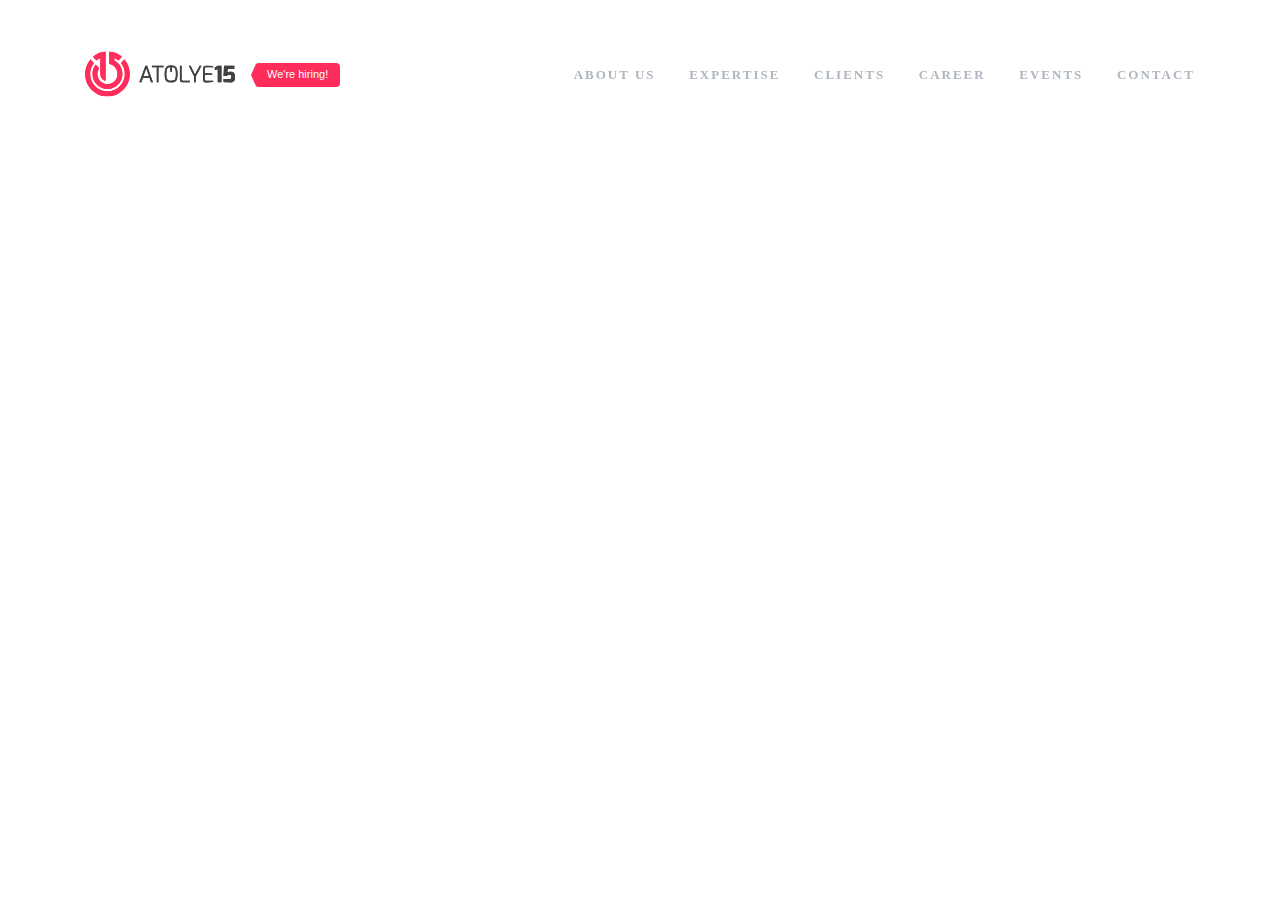
==== 3-Atolye15-WebDesign/index.html @ 7879e80b "navbar oluşturuldu" ====
<!DOCTYPE html>
<html lang="en">
<head>
    <meta charset="UTF-8">
    <meta name="viewport" content="width=device-width, initial-scale=1.0">
    <title>Document</title>
    <link rel="stylesheet" href="style.css">

</head>
<body>
    <header id="header" class="l-header">
        <div class="container">
            <div class="l-header_content">
                <a href="#" class="l-header-link" title="Atölye15">
                    <svg class="l-header__logo" width="150" height="45" viewBox="0 0 110 33" xmlns="http://www.w3.org/2000/svg"><path fill="#fe2d5b" d="M8.245 6.332c.062.063.144.095.227.095.069 0 .139-.022.198-.068.791-.619 1.652-1.142 2.566-1.558v11.738l.01.085c.036 2.164 1.405 4.107 3.43 4.854l.111.019c.064 0 .129-.019.183-.058.086-.06.138-.159.138-.264v-4.346l-.005-.054-.016-.123.021-.115v-16.126c0-.091-.039-.178-.106-.24-.059-.053-.136-.082-.215-.082l-.034.002c-3.167.334-6.148 1.584-8.622 3.615-.07.057-.112.142-.117.233-.005.091.029.179.094.243l2.137 2.148zm20.912-.282c-.057-.071-.142-.113-.232-.118h-.016c-.085 0-.166.034-.227.094l-2.138 2.15c-.115.114-.125.297-.026.424 1.755 2.265 2.683 4.978 2.683 7.85 0 7.05-5.706 12.787-12.72 12.787s-12.72-5.736-12.72-12.787c0-2.871.928-5.586 2.683-7.85.1-.128.088-.31-.026-.425l-2.138-2.15c-.06-.061-.142-.094-.227-.094h-.016c-.091.005-.175.047-.232.118-2.378 2.925-3.687 6.618-3.687 10.4 0 9.07 7.342 16.449 16.365 16.449s16.365-7.379 16.365-16.449c0-3.782-1.309-7.475-3.688-10.4zm-12.677 17.816c-4.068 0-7.378-3.327-7.378-7.416 0-1.434.409-2.826 1.184-4.026.082-.127.064-.294-.043-.401l-2.116-2.127c-.061-.061-.142-.095-.227-.095l-.024.001c-.093.007-.179.054-.235.13-1.391 1.901-2.125 4.155-2.125 6.518 0 6.077 4.918 11.019 10.964 11.019 6.045 0 10.963-4.943 10.963-11.019 0-4.126-2.245-7.847-5.874-9.759v-1.959c.971.427 1.885.973 2.72 1.627.059.046.129.069.198.069.082 0 .164-.032.227-.095l2.137-2.148c.064-.064.098-.152.093-.243-.004-.091-.047-.176-.117-.233-2.516-2.066-5.553-3.323-8.78-3.631l-.03-.002c-.08 0-.156.029-.216.083-.067.061-.105.147-.105.238v8.468c0 .153.107.285.257.315 3.42.697 5.903 3.754 5.903 7.268 0 4.089-3.309 7.416-7.377 7.416z"></path><path fill="#424242" d="M44.316 10.382l-4.481 12.227h1.517l1.099-3.407h4.864l1.049 3.407h1.467l-4.283-12.227h-1.232zm-1.416 7.584l2.018-5.699 1.963 5.699h-3.981zm6.187-6.348h3.566v10.991h1.233v-10.991h3.665v-1.236h-8.464v1.236zm17.151-.653c-.589-.444-1.611-.669-3.066-.669-1.01 0-1.831.118-2.466.352-.389.144-.707.358-.957.643-.251.283-.478.654-.691 1.111-.211.457-.367 1.034-.467 1.727-.101.698-.152 1.509-.152 2.434 0 .922.044 1.722.134 2.397.09.672.233 1.231.433 1.677.199.446.422.804.667 1.077.243.273.56.48.949.62.391.137.773.23 1.15.273.377.045.869.068 1.476.068.604 0 1.127-.039 1.572-.115.447-.081.876-.239 1.292-.478.416-.239.743-.583.984-1.028.237-.444.427-1.04.566-1.78.139-.741.206-1.756.206-3.047 0-1.292-.137-2.43-.414-3.408-.243-.801-.65-1.42-1.216-1.856zm-.066 9.124c-.156.365-.379.648-.667.842-.29.195-.613.327-.965.4-.355.075-.85.109-1.483.109-.634 0-1.15-.05-1.55-.149-.4-.102-.752-.323-1.06-.668-.303-.346-.509-.835-.615-1.47-.103-.634-.158-1.36-.158-2.171 0-.814.015-1.442.049-1.888.034-.445.076-.839.124-1.17.052-.334.13-.626.242-.879.113-.249.216-.459.308-.624.096-.17.23-.312.411-.43.176-.113.332-.204.466-.265.134-.059.325-.107.574-.134.251-.029.455-.045.617-.05l.073-.002v3.365h1.233v-3.367l.118.003c.169.005.376.021.624.05.252.027.44.075.566.134.129.061.28.152.461.265.177.118.309.26.397.43.089.165.189.376.302.631.266.604.398 1.777.398 3.527 0 1.604-.154 2.774-.464 3.51zm5.021 1.184c-.233-.088-.352-.346-.352-.769v-10.122h-1.233v10.122c0 .903.244 1.493.736 1.772.389.223.898.333 1.532.333h5.097v-1.236h-5.097c-.278 0-.505-.031-.682-.1zm9.427-4.476l-3.148-6.415h-1.35l3.883 7.883v4.344h1.233v-4.344l4.215-7.883h-1.35l-3.483 6.415zm7.979-6.415c-.567 0-1.041.168-1.422.507-.384.341-.576.893-.576 1.664v8.001c0 1.405.673 2.105 2.018 2.105h.249l5.097-.283v-.953h-5.097c-.221 0-.389-.008-.499-.024-.113-.017-.226-.093-.35-.227-.122-.131-.185-.336-.185-.617v-3.343l5.467-.163v-.99l-5.467-.166v-3.339c0-.202.01-.352.025-.459.018-.105.096-.211.233-.319.14-.105.342-.157.61-.157h5.263v-.969l-5.263-.267h-.102zm6.567 1.37v1.77l2.184-.485v9.571h2.732v-12.227h-2.716l-2.2 1.37zm14.116 3.966c-.46-.562-1.159-.873-2.089-.927-.367-.023-.685-.032-.951-.032-.789 0-1.374.134-1.749.402l.099-2.289h4.897v-2.489h-7.546l-.367 7.651h2.602c0-.591.299-.885.898-.885h1.2c.378 0 .633.095.765.284.135.189.201.444.201.768v.853c0 .267-.048.493-.149.685-.132.244-.457.368-.969.368h-4.563v2.171c1.043.178 1.884.289 2.524.333.638.045 1.53.068 2.674.068.809 0 1.525-.23 2.147-.687.324-.221.581-.543.776-.958.195-.419.29-.9.29-1.444v-1.656c0-.913-.23-1.651-.69-2.215z"></path>
                    <path fill="#fe2d5b" d="M8.245 6.332c.062.063.144.095.227.095.069 0 .139-.022.198-.068.791-.619 1.652-1.142 2.566-1.558v11.738l.01.085c.036 2.164 1.405 4.107 3.43 4.854l.111.019c.064 0 .129-.019.183-.058.086-.06.138-.159.138-.264v-4.346l-.005-.054-.016-.123.021-.115v-16.126c0-.091-.039-.178-.106-.24-.059-.053-.136-.082-.215-.082l-.034.002c-3.167.334-6.148 1.584-8.622 3.615-.07.057-.112.142-.117.233-.005.091.029.179.094.243l2.137 2.148zm20.912-.282c-.057-.071-.142-.113-.232-.118h-.016c-.085 0-.166.034-.227.094l-2.138 2.15c-.115.114-.125.297-.026.424 1.755 2.265 2.683 4.978 2.683 7.85 0 7.05-5.706 12.787-12.72 12.787s-12.72-5.736-12.72-12.787c0-2.871.928-5.586 2.683-7.85.1-.128.088-.31-.026-.425l-2.138-2.15c-.06-.061-.142-.094-.227-.094h-.016c-.091.005-.175.047-.232.118-2.378 2.925-3.687 6.618-3.687 10.4 0 9.07 7.342 16.449 16.365 16.449s16.365-7.379 16.365-16.449c0-3.782-1.309-7.475-3.688-10.4zm-12.677 17.816c-4.068 0-7.378-3.327-7.378-7.416 0-1.434.409-2.826 1.184-4.026.082-.127.064-.294-.043-.401l-2.116-2.127c-.061-.061-.142-.095-.227-.095l-.024.001c-.093.007-.179.054-.235.13-1.391 1.901-2.125 4.155-2.125 6.518 0 6.077 4.918 11.019 10.964 11.019 6.045 0 10.963-4.943 10.963-11.019 0-4.126-2.245-7.847-5.874-9.759v-1.959c.971.427 1.885.973 2.72 1.627.059.046.129.069.198.069.082 0 .164-.032.227-.095l2.137-2.148c.064-.064.098-.152.093-.243-.004-.091-.047-.176-.117-.233-2.516-2.066-5.553-3.323-8.78-3.631l-.03-.002c-.08 0-.156.029-.216.083-.067.061-.105.147-.105.238v8.468c0 .153.107.285.257.315 3.42.697 5.903 3.754 5.903 7.268 0 4.089-3.309 7.416-7.377 7.416z"></path>
                    <path fill="#424242" d="M44.316 10.382l-4.481 12.227h1.517l1.099-3.407h4.864l1.049 3.407h1.467l-4.283-12.227h-1.232zm-1.416 7.584l2.018-5.699 1.963 5.699h-3.981zm6.187-6.348h3.566v10.991h1.233v-10.991h3.665v-1.236h-8.464v1.236zm17.151-.653c-.589-.444-1.611-.669-3.066-.669-1.01 0-1.831.118-2.466.352-.389.144-.707.358-.957.643-.251.283-.478.654-.691 1.111-.211.457-.367 1.034-.467 1.727-.101.698-.152 1.509-.152 2.434 0 .922.044 1.722.134 2.397.09.672.233 1.231.433 1.677.199.446.422.804.667 1.077.243.273.56.48.949.62.391.137.773.23 1.15.273.377.045.869.068 1.476.068.604 0 1.127-.039 1.572-.115.447-.081.876-.239 1.292-.478.416-.239.743-.583.984-1.028.237-.444.427-1.04.566-1.78.139-.741.206-1.756.206-3.047 0-1.292-.137-2.43-.414-3.408-.243-.801-.65-1.42-1.216-1.856zm-.066 9.124c-.156.365-.379.648-.667.842-.29.195-.613.327-.965.4-.355.075-.85.109-1.483.109-.634 0-1.15-.05-1.55-.149-.4-.102-.752-.323-1.06-.668-.303-.346-.509-.835-.615-1.47-.103-.634-.158-1.36-.158-2.171 0-.814.015-1.442.049-1.888.034-.445.076-.839.124-1.17.052-.334.13-.626.242-.879.113-.249.216-.459.308-.624.096-.17.23-.312.411-.43.176-.113.332-.204.466-.265.134-.059.325-.107.574-.134.251-.029.455-.045.617-.05l.073-.002v3.365h1.233v-3.367l.118.003c.169.005.376.021.624.05.252.027.44.075.566.134.129.061.28.152.461.265.177.118.309.26.397.43.089.165.189.376.302.631.266.604.398 1.777.398 3.527 0 1.604-.154 2.774-.464 3.51zm5.021 1.184c-.233-.088-.352-.346-.352-.769v-10.122h-1.233v10.122c0 .903.244 1.493.736 1.772.389.223.898.333 1.532.333h5.097v-1.236h-5.097c-.278 0-.505-.031-.682-.1zm9.427-4.476l-3.148-6.415h-1.35l3.883 7.883v4.344h1.233v-4.344l4.215-7.883h-1.35l-3.483 6.415zm7.979-6.415c-.567 0-1.041.168-1.422.507-.384.341-.576.893-.576 1.664v8.001c0 1.405.673 2.105 2.018 2.105h.249l5.097-.283v-.953h-5.097c-.221 0-.389-.008-.499-.024-.113-.017-.226-.093-.35-.227-.122-.131-.185-.336-.185-.617v-3.343l5.467-.163v-.99l-5.467-.166v-3.339c0-.202.01-.352.025-.459.018-.105.096-.211.233-.319.14-.105.342-.157.61-.157h5.263v-.969l-5.263-.267h-.102zm6.567 1.37v1.77l2.184-.485v9.571h2.732v-12.227h-2.716l-2.2 1.37zm14.116 3.966c-.46-.562-1.159-.873-2.089-.927-.367-.023-.685-.032-.951-.032-.789 0-1.374.134-1.749.402l.099-2.289h4.897v-2.489h-7.546l-.367 7.651h2.602c0-.591.299-.885.898-.885h1.2c.378 0 .633.095.765.284.135.189.201.444.201.768v.853c0 .267-.048.493-.149.685-.132.244-.457.368-.969.368h-4.563v2.171c1.043.178 1.884.289 2.524.333.638.045 1.53.068 2.674.068.809 0 1.525-.23 2.147-.687.324-.221.581-.543.776-.958.195-.419.29-.9.29-1.444v-1.656c0-.913-.23-1.651-.69-2.215z"></path>
                </svg>
                </a>
                <a href="#" class="hiring-label">We're hiring!</a>
                <div class="navigation-container">
                    <nav class="c-nav">
                        <a href="#" class="nav-link">ABOUT US</a>
                        <a href="#" class="nav-link">EXPERTISE</a>
                        <a href="#" class="nav-link">CLIENTS</a>
                        <a href="#" class="nav-link">CAREER</a>
                        <a href="#" class="nav-link">EVENTS</a>
                        <a href="#" class="nav-link">CONTACT</a>
                    </nav>
                </div>
                <button class="navigation" style="display:none"></button>
            </div>
            
        </div>


    </header>
    <!--
    <div class="c-jumbotron">
        <div class="container c-jumbotron__container c-jumbotron__container--bg1">
            <div class="row">
                <div class="jumbotron-title">
                    <h1></h1>
                    <p></p>
                    <div class="buttons">
                        <button class="about">ABOUT US</button>
                        <button class="get-in-touch">GET IN TOUCH</button>
                    </div>
                </div>
            </div>
        </div>
    </div>
    <hr class="hr-line">
    <section class="container"></section>
    <h2 class="secondary-title">SERVICES</h2>
-->
</body>
</html>
---- 3-Atolye15-WebDesign/style.css ----
@import url('http://fonts.cdnfonts.com/css/circular-std-book');

* {
    margin:0;
    padding:0;
    box-sizing: border-box;
    font-size: 16px;
    --webkit-tap-highlight-color:transparent;
}

body{
    background-color:#fff;
    color:#717a85;
    font-family: sans-serif;
    font-size: 1.125rem;
    line-height:1.5556;
}



@media only screen and (min-width:62rem){
    .l-header {
    position:fixed;
    transform:translate3d(0,2.1875rem,0);
    transition:transform .1s,-webkit-transform .1s;
    }
}

.l-header{
z-index: 3;
top: 0;
left: 0;
width:100%;
}

.l-header::before{
    position: absolute;
    z-index: -1;
    width: 100%;
    height: 100%;
    background-color: hsla(0,0%,100%,.95);
    border-radius: 5px;
    box-shadow: 0 5px 10px rgba(0,0,0,.1);
    content: "";
    opacity: 0;
    transition: opacity .2s;
    will-change: opacity;
}

.l-header_content {
    display: flex;
    align-items: center;
}
.l-header-link {
    transform: translateY(2.5px);
}
.l-header__logo {
position:relative;
z-index:3;
}

.hiring-label {
    margin-left: 1.25rem;
    position: relative;
    z-index: 0;
    display:flex;
    height:1.5rem;
    align-items: center;
    padding:.25rem .75rem;
    background-color:#fe2d5b;
    border-radius:.25rem;
    color:#fff;
    font-family:sans-serif;
    font-size: .6875rem;
    font-weight: 500;
    letter-spacing: 0;
    text-decoration: none;
    transition: color .1s;
}
.hiring-label::before{
    position: absolute;
    top: .1875rem;
    left: 0;
    width: 0;
    height: 0;
    border-color: transparent #fe2d5b transparent transparent;
    border-style: solid;
    border-width: .5625rem .25rem .5625rem 0;
    content: "";
    -webkit-transform: translateX(-100%);
    transform: translateX(-100%);
}
.container {
    padding-right: .9375rem;
    padding-left: .9375rem;
    margin-right: auto;
    margin-left: auto;
}
.c-nav {

position: relative;
z-index: 4;
text-align: center;
font-size: .8125rem;
font-weight: 500;
letter-spacing: 2px;
}


/*
 * Navbar component
 */
.nav-link {
    font-size: .8125rem;
    font-family:'Circular Std Book';
    letter-spacing: 2px;
    font-weight: 700;
    color:#afb6be;
    text-decoration: none;
    transition:color .5s;
}

.nav-link:hover{
    color: #fe2d5b;
}

@media(min-width:62rem) {
    .nav-link{
        display:inline-block;
    }
}

@media (min-width: 48rem) {
.l-header_content {
    height: 5rem;
}
}

@media(min-width:48rem) {
.navigation-container{
    margin-left: auto;
}
}

@media(min-width:62rem) {
    .container {
    max-width:58.75rem;    
    }
}
/*
* Birinci dısında digerlerini margin-left yap
*/
@media (min-width: 62rem){
.nav-link:not(:nth-child(1)) {  
    margin-left: 1.75rem;
}
}
@media (max-width: 61.9375rem) and (min-width: 48rem) {
.l-header {
    position: absolute;
    top: 20px;
}
}

@media (min-width: 75rem) {
.container {
    max-width: 71.25rem;
}
}
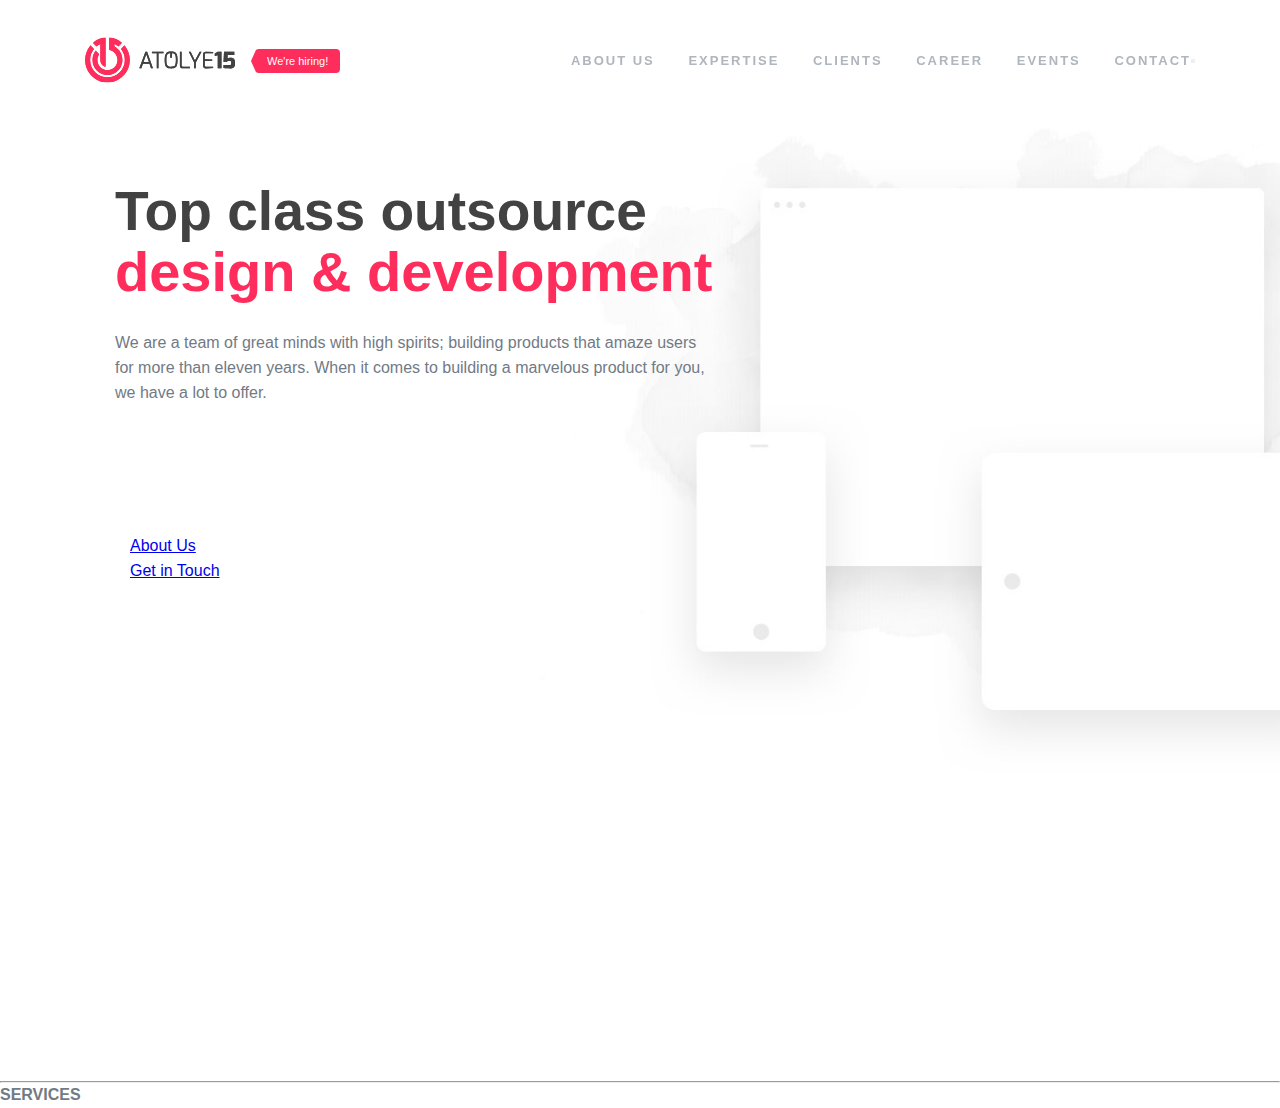
==== commit 282f120f: "Responsive tasarım yapıldı" ====
--- a/3-Atolye15-WebDesign/index.html
+++ b/3-Atolye15-WebDesign/index.html
@@ -28,31 +28,32 @@
                         <a href="#" class="nav-link">CONTACT</a>
                     </nav>
                 </div>
-                <button class="navigation" style="display:none"></button>
-            </div>
-            
+                <button class="l-header__hamburger-btn c-hamburger-button u-hidden@md-up" type="button" aria-label="Menu" aria-controls="navigation" id="hamburger-button">
+                    <div class="c-hamburger l-header__hamburger js-hamburger">
+                        <span class="c-hamburger__box"><span class="c-hamburger__inner"></span></span>
+                    </div>
+                </button>         
+               </div>   
         </div>
-
-
     </header>
-    <!--
-    <div class="c-jumbotron">
+    
+    <div class="container c-jumbotron">
         <div class="container c-jumbotron__container c-jumbotron__container--bg1">
             <div class="row">
+                <div class="col col-7 col-9">
                 <div class="jumbotron-title">
-                    <h1></h1>
-                    <p></p>
-                    <div class="buttons">
-                        <button class="about">ABOUT US</button>
-                        <button class="get-in-touch">GET IN TOUCH</button>
+                    <h1>Top class outsource <span class="u-block u-color-primary">design &amp; development</span></h1>
+                    <p class="u-gap-bottom-medium">We are a team of great minds with high spirits; building products that amaze users for more than eleven years. When it comes to building a marvelous product for you, we have a lot to offer.</p>                    <div class="buttons">
+                        <div class="row row--xsmall-gutter@xs-down u-gap-bottom"><div class="col col--xs col--md-4"><a class="c-button c-button--primary c-jumbotron__button u-full-width" href="about-us" title="About Us">About Us</a></div><div class="col col--xs col--md-4"><a class="c-button c-button--secondary c-jumbotron__button u-full-width" href="contact" title="Get in Touch">Get in Touch</a></div></div>
                     </div>
                 </div>
+            </div>
             </div>
         </div>
     </div>
     <hr class="hr-line">
     <section class="container"></section>
     <h2 class="secondary-title">SERVICES</h2>
--->
+
 </body>
 </html>--- a/3-Atolye15-WebDesign/style.css
+++ b/3-Atolye15-WebDesign/style.css
@@ -14,16 +14,6 @@
     font-family: sans-serif;
     font-size: 1.125rem;
     line-height:1.5556;
-}
-
-
-
-@media only screen and (min-width:62rem){
-    .l-header {
-    position:fixed;
-    transform:translate3d(0,2.1875rem,0);
-    transition:transform .1s,-webkit-transform .1s;
-    }
 }
 
 .l-header{
@@ -55,8 +45,8 @@
     transform: translateY(2.5px);
 }
 .l-header__logo {
-position:relative;
-z-index:3;
+    position:relative;
+    z-index:3;
 }
 
 .hiring-label {
@@ -90,6 +80,26 @@
     -webkit-transform: translateX(-100%);
     transform: translateX(-100%);
 }
+
+
+.c-jumbotron__container::before {
+    position:absolute;
+    background-image:url("images/bg1.jpg");
+    z-index: -1;
+    top: 50%;
+    left: 33.75rem;
+    display: block;
+    width: 55.375rem;
+    height: 40.375rem;
+    background-position: 50%;
+    transform: translateY(-50%);
+    background-repeat: no-repeat;
+    background-size: 100% auto;
+    content: "";
+}
+.c-jumbotron__container{
+    z-index:0;
+}
 .container {
     padding-right: .9375rem;
     padding-left: .9375rem;
@@ -97,24 +107,22 @@
     margin-left: auto;
 }
 .c-nav {
-
-position: relative;
-z-index: 4;
-text-align: center;
-font-size: .8125rem;
-font-weight: 500;
-letter-spacing: 2px;
-}
-
+    position: relative;
+    z-index: 4;
+    text-align: center;
+    font-size: .8125rem;
+    font-weight: 500;
+    letter-spacing: 2px;
+}
 
 /*
  * Navbar component
  */
 .nav-link {
     font-size: .8125rem;
-    font-family:'Circular Std Book';
+    font-family:'Circular Std Book',sans-serif;
     letter-spacing: 2px;
-    font-weight: 700;
+    font-weight: 600;
     color:#afb6be;
     text-decoration: none;
     transition:color .5s;
@@ -124,47 +132,129 @@
     color: #fe2d5b;
 }
 
+/*İçerik CSS*/
+
+.c-jumbotron{
+    overflow:hidden;
+}
+
+.row{
+    height: 100%;
+    align-items: center;
+    margin-top: 8rem;
+}
+
+.col {
+    position: relative;
+    width: 100%;
+    min-height: 1px;
+    padding-right: .9375rem;
+    padding-left: .9375rem;
+}
+h1 {
+    font-size: 3.4444444444em;
+    color:#424242;
+    line-height:1.1;
+    margin-top: 1.75rem;
+    margin-bottom: 1.75rem;
+}
+.u-color-primary {
+    color: #fe2d5b;
+    font-size: 3.5rem;
+    font-weight: 800;
+}
+
+.u-block{
+    display: block;
+}
+
+
+/*button*/
+
+
+
+/*992px*/
 @media(min-width:62rem) {
     .nav-link{
         display:inline-block;
     }
 }
 
-@media (min-width: 48rem) {
-.l-header_content {
-    height: 5rem;
-}
-}
-
+/*992px*/
+@media (min-width:62rem){
+    .l-header {
+    transform:translate3d(0,2.1875rem,0);
+    transition:transform .1s,-webkit-transform .1s;
+    }
+}
+
+
+@media (max-width:48rem) {
+    .navigation-container{
+        display: none;
+    }
+
+}
+
+/*768px*/
 @media(min-width:48rem) {
-.navigation-container{
-    margin-left: auto;
-}
-}
-
+    .container {
+        max-width:50.75rem;   
+    }
+    
+    .navigation-container{
+        margin-left: 2rem;
+    }
+    .nav-link:not(:nth-child(1)) {  
+        margin-left: 1.25rem;
+    }
+    .l-header{
+        transform: translate3d(0,2.1875rem,0);
+    }
+    .c-jumbotron__container{
+        height:100vmin;
+    }
+}
+
+
+@media (min-width:34rem) {
+      .l-header{
+        transform: translate3d(0,2.1875rem,0);
+    }
+    .navigation{
+        display:inline;
+    }
+}
+
+
+/*992px*/
 @media(min-width:62rem) {
-    .container {
-    max-width:58.75rem;    
-    }
-}
-/*
-* Birinci dısında digerlerini margin-left yap
-*/
-@media (min-width: 62rem){
-.nav-link:not(:nth-child(1)) {  
-    margin-left: 1.75rem;
-}
-}
-@media (max-width: 61.9375rem) and (min-width: 48rem) {
-.l-header {
-    position: absolute;
-    top: 20px;
-}
-}
+.container {
+    max-width:60.75rem;   
+    
+    }
+    .navigation-container{
+        margin-left: auto;
+    }
+    .nav-link:not(:nth-child(1)) {  
+        margin-left: 1.75rem;
+    }
+}
+
+@media (max-width: 61.9375rem) {
+.l-header:before, .hiring-label {
+    display: none;
+}
+}
+
 
 @media (min-width: 75rem) {
 .container {
     max-width: 71.25rem;
 }
-}
-
+.col-7 {
+    max-width: 58.3333333333%;
+    flex: 0 0 58.3333333333%;
+}
+}
+
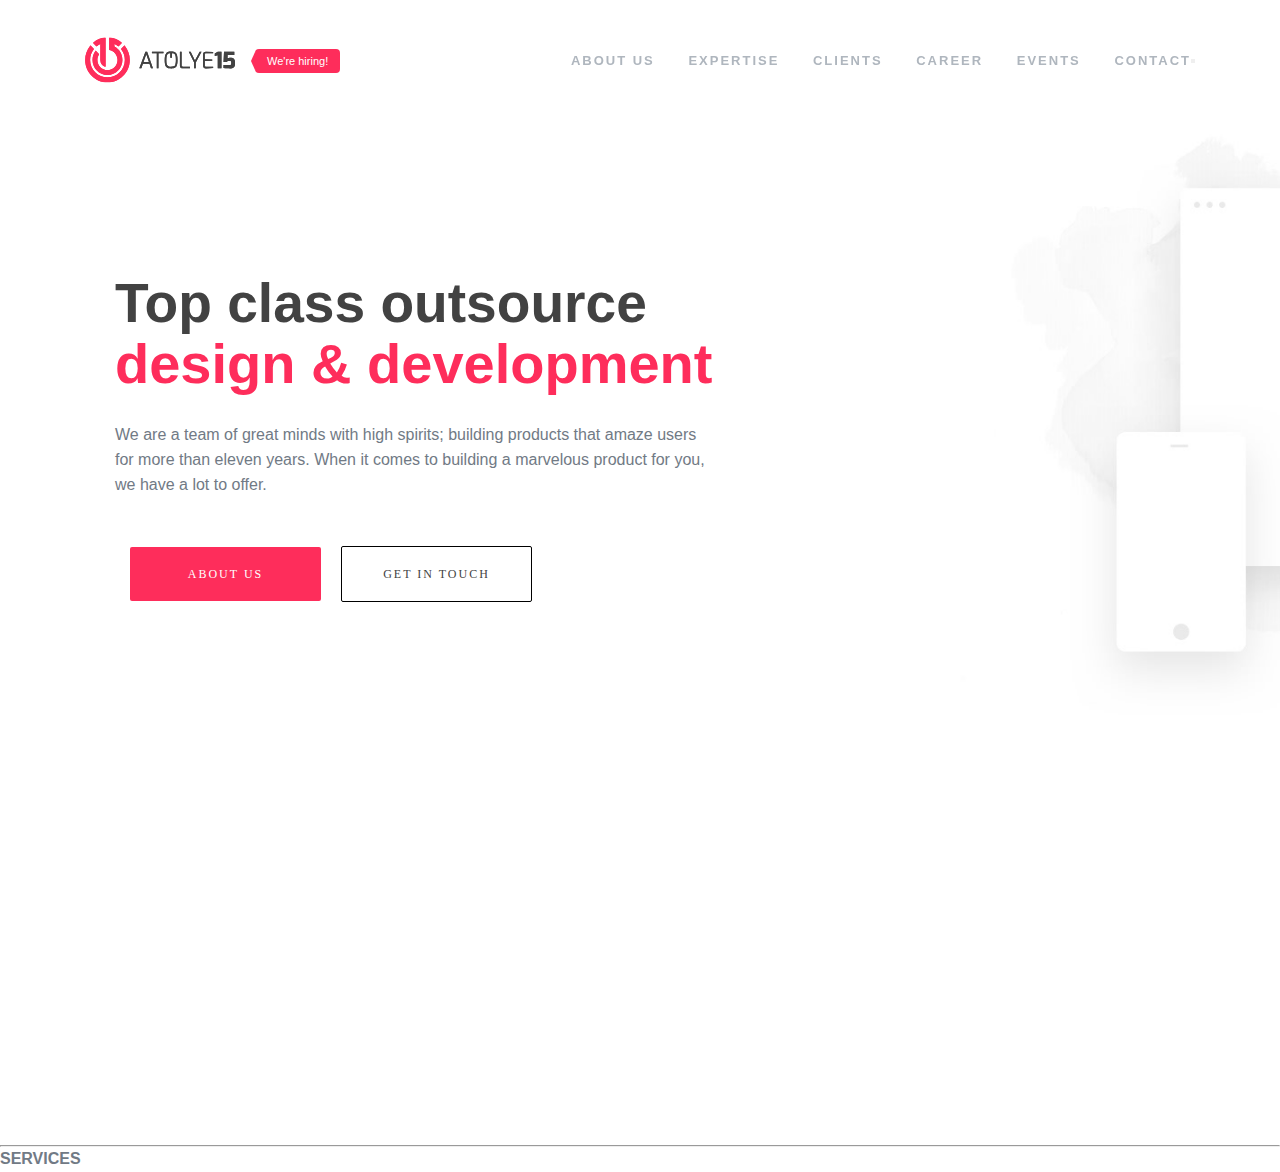
==== commit a10a1642: "jumbotron olusturuldu" ====
--- a/3-Atolye15-WebDesign/index.html
+++ b/3-Atolye15-WebDesign/index.html
@@ -44,7 +44,14 @@
                 <div class="jumbotron-title">
                     <h1>Top class outsource <span class="u-block u-color-primary">design &amp; development</span></h1>
                     <p class="u-gap-bottom-medium">We are a team of great minds with high spirits; building products that amaze users for more than eleven years. When it comes to building a marvelous product for you, we have a lot to offer.</p>                    <div class="buttons">
-                        <div class="row row--xsmall-gutter@xs-down u-gap-bottom"><div class="col col--xs col--md-4"><a class="c-button c-button--primary c-jumbotron__button u-full-width" href="about-us" title="About Us">About Us</a></div><div class="col col--xs col--md-4"><a class="c-button c-button--secondary c-jumbotron__button u-full-width" href="contact" title="Get in Touch">Get in Touch</a></div></div>
+                        <div class="row--xsmall-gutter@xs-down u-gap-bottom">
+                            <div class="col col--xs col--md-4">
+                                <a class="c-button c-button--primary c-jumbotron__button u-full-width" href="about-us" title="About Us">About Us</a>
+                                <a class="c-button c-button--secondary c-jumbotron__button u-full-width" href="contact" title="Get in Touch">Get in Touch</a>
+                            </div>
+                            <div class="col col--xs col--md-4">
+                            </div>
+                        </div>
                     </div>
                 </div>
             </div>
--- a/3-Atolye15-WebDesign/style.css
+++ b/3-Atolye15-WebDesign/style.css
@@ -87,7 +87,7 @@
     background-image:url("images/bg1.jpg");
     z-index: -1;
     top: 50%;
-    left: 33.75rem;
+    left: 60rem;
     display: block;
     width: 55.375rem;
     height: 40.375rem;
@@ -141,15 +141,18 @@
 .row{
     height: 100%;
     align-items: center;
-    margin-top: 8rem;
+    margin-top: 12rem;
 }
 
 .col {
     position: relative;
     width: 100%;
+    margin-top: 3rem;
     min-height: 1px;
     padding-right: .9375rem;
     padding-left: .9375rem;
+    display:flex;
+    align-items: center;
 }
 h1 {
     font-size: 3.4444444444em;
@@ -170,9 +173,48 @@
 
 
 /*button*/
-
-
-
+.c-button{
+transition: background-color .1s;
+position: relative;
+display: inline-block;
+padding: 1.125rem 1.875rem;
+border-width: 0;
+cursor: pointer;
+padding:18px 30px ;
+min-width: 191px;
+font-family: 'Circular Std Book';
+font-size: .75rem;
+line-height: 1.5;
+text-align: center;
+font-weight: 500;
+letter-spacing: 2px;
+text-transform: uppercase;
+text-decoration: none;
+}
+
+.c-button--primary {
+    background-color: #fe2d5b;
+    border-radius: .125rem;
+    color: #fff;
+}
+.c-button--secondary {
+    padding: 18px 30px;
+    min-height: 52px;
+    background-color: transparent;
+    border-radius: .125rem;
+    border: 1px solid #000000;
+    margin-left: 20px;
+    max-width: 191px;
+    color: #424242;
+    z-index: 0;
+    overflow: hidden;
+    transition: color .3s ease-out;
+}
+
+
+a:active, a:hover {
+    outline-width: 0;
+}
 /*992px*/
 @media(min-width:62rem) {
     .nav-link{
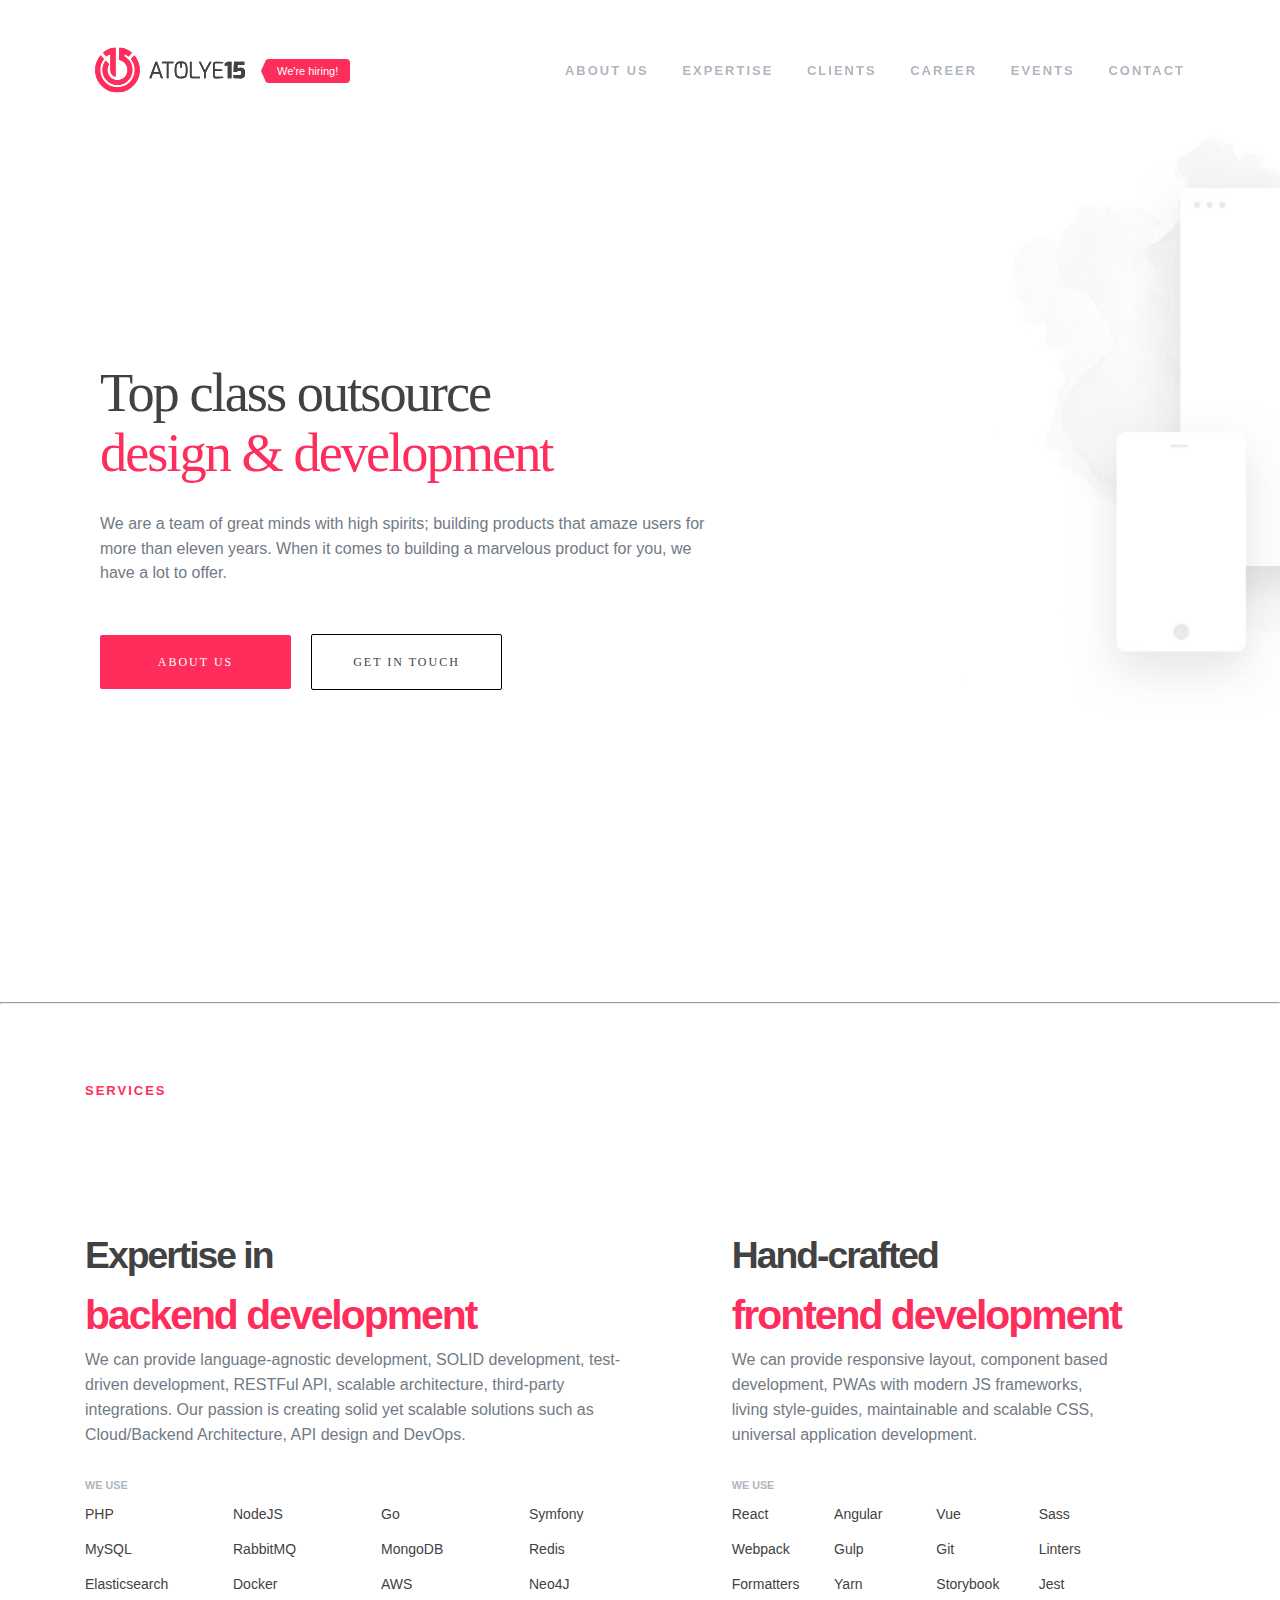
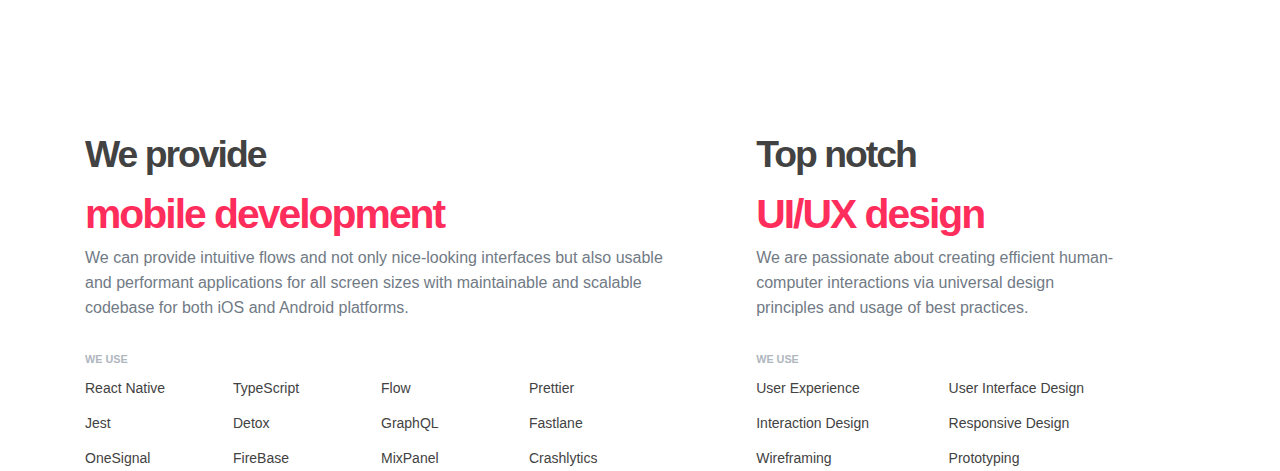
==== commit f182106e: "Content yapıldı" ====
--- a/3-Atolye15-WebDesign/index.html
+++ b/3-Atolye15-WebDesign/index.html
@@ -28,7 +28,7 @@
                         <a href="#" class="nav-link">CONTACT</a>
                     </nav>
                 </div>
-                <button class="l-header__hamburger-btn c-hamburger-button u-hidden@md-up" type="button" aria-label="Menu" aria-controls="navigation" id="hamburger-button">
+                <button class="l-header__hamburger-btn c-hamburger-button u-hidden@md-up" style="display:none;"type="button" aria-label="Menu" aria-controls="navigation" id="hamburger-button">
                     <div class="c-hamburger l-header__hamburger js-hamburger">
                         <span class="c-hamburger__box"><span class="c-hamburger__inner"></span></span>
                     </div>
@@ -38,20 +38,16 @@
     </header>
     
     <div class="container c-jumbotron">
-        <div class="container c-jumbotron__container c-jumbotron__container--bg1">
+        <div class="container c-jumbotron__container">
             <div class="row">
-                <div class="col col-7 col-9">
+                <div class="col col-7">
                 <div class="jumbotron-title">
                     <h1>Top class outsource <span class="u-block u-color-primary">design &amp; development</span></h1>
-                    <p class="u-gap-bottom-medium">We are a team of great minds with high spirits; building products that amaze users for more than eleven years. When it comes to building a marvelous product for you, we have a lot to offer.</p>                    <div class="buttons">
-                        <div class="row--xsmall-gutter@xs-down u-gap-bottom">
-                            <div class="col col--xs col--md-4">
-                                <a class="c-button c-button--primary c-jumbotron__button u-full-width" href="about-us" title="About Us">About Us</a>
-                                <a class="c-button c-button--secondary c-jumbotron__button u-full-width" href="contact" title="Get in Touch">Get in Touch</a>
+                    <p>We are a team of great minds with high spirits; building products that amaze users for more than eleven years. When it comes to building a marvelous product for you, we have a lot to offer.</p>                    <div class="buttons">
+                            <div class="col">
+                                <a class="c-button c-button--primary" href="about-us" title="About Us">About Us</a>
+                                <a class="c-button c-button--secondary" href="contact" title="Get in Touch">Get in Touch</a>
                             </div>
-                            <div class="col col--xs col--md-4">
-                            </div>
-                        </div>
                     </div>
                 </div>
             </div>
@@ -59,8 +55,109 @@
         </div>
     </div>
     <hr class="hr-line">
-    <section class="container"></section>
-    <h2 class="secondary-title">SERVICES</h2>
+    <section class="container u-pad-ends">
+        <h2 class="secondary-title">SERVICES</h2>
+        <div class="section-row">
+            <div class="section-col">
+                <h3>Expertise in<span>backend development</span></h3>
+                <div class="content">
+                <p class="section-content">We can provide language-agnostic development, SOLID development, test-driven development, RESTFul API, scalable architecture, third-party integrations. Our passion is creating solid yet scalable solutions such as Cloud/Backend Architecture, API design and DevOps.</p>
+                </div>
+                <h5>WE USE</h5>
+                <div class="section-tech">
+                    <ul class="tech-list">
+                        <li class="li-item"><span class="u-color-tundora">PHP</span></li>
+                        <li class="li-item"><span class="u-color-tundora">NodeJS</span></li>
+                        <li class="li-item"><span class="u-color-tundora">Go</span></li>
+                        <li class="li-item"><span class="u-color-tundora">Symfony</span></li>
+                        <li class="li-item"><span class="u-color-tundora">MySQL</span></li>
+                        <li class="li-item"><span class="u-color-tundora">RabbitMQ</span></li>
+                        <li class="li-item"><span class="u-color-tundora">MongoDB</span></li>
+                        <li class="li-item"><span class="u-color-tundora">Redis</span></li>
+                        <li class="li-item"><span class="u-color-tundora">Elasticsearch</span></li>
+                        <li class="li-item"><span class="u-color-tundora">Docker</span></li>
+                        <li class="li-item"><span class="u-color-tundora">AWS</span></li>
+                        <li class="li-item"><span class="u-color-tundora">Neo4J</span></li>
+                    </ul>
+                </div>
+            </div>
+            <div class="section-col">
+                <h3>Hand-crafted <span>frontend development</span></h3>
+                <div class="content">
+                <p class="section-content">We can provide responsive layout, component based development, PWAs with modern JS frameworks, living style-guides, maintainable and scalable CSS, universal application development.</p>
+                </div>
+                <h5>WE USE</h5>
+                <div class="section-tech">
+                    <ul class="tech-list">
+                        <li class="li-item"><span>React</span></li>
+                        <li class="li-item"><span>Angular</span></li>
+                        <li class="li-item"><span>Vue</span></li>
+                        <li class="li-item"><span>Sass</span></li>
+                        <li class="li-item"><span>Webpack</span></li>
+                        <li class="li-item"><span>Gulp</span></li>
+                        <li class="li-item"><span>Git</span></li>
+                        <li class="li-item"><span>Linters</span></li>
+                        <li class="li-item"><span>Formatters</span></li>
+                        <li class="li-item"><span>Yarn</span></li>
+                        <li class="li-item"><span>Storybook</span></li>
+                        <li class="li-item"><span>Jest</span></li>
+                    </ul>
+                </div>
+            </div>
+         
+        </div>
+<div class="section-row">
+    <div class="section-col">
+        <h3>We provide<span>mobile development</span></h3>
+        <div class="content">
+        <p class="section-content">We can provide intuitive flows and not only nice-looking interfaces but also usable and performant applications for all screen sizes with maintainable and scalable codebase for both iOS and Android platforms.</p>
+        </div>
+        <h5>WE USE</h5>
+        <div class="section-tech">
+            <ul class="tech-list">
+                <li class="li-item"><span>React Native</span></li>
+                <li class="li-item"><span>TypeScript</span></li>
+                <li class="li-item"><span>Flow</span></li>
+                <li class="li-item"><span>Prettier</span></li>
+                <li class="li-item"><span>Jest</span></li>
+                <li class="li-item"><span>Detox</span></li>
+                <li class="li-item"><span>GraphQL</span></li>
+                <li class="li-item"><span>Fastlane</span></li>
+                <li class="li-item"><span>OneSignal</span></li>
+                <li class="li-item"><span>FireBase</span></li>
+                <li class="li-item"><span>MixPanel</span></li>
+                <li class="li-item"><span>Crashlytics</span></li>
+            </ul>
+        </div>
+  
+    </div>  
+    <div class="section-col">
+        <h3>Top notch <span>UI/UX design</span></h3>
+        <div class="content">
+        <p class="section-content">We are passionate about creating efficient human-computer interactions via universal design principles and usage of best practices.</p>
+        </div>
+        <h5>WE USE</h5>
+        <div class="section-tech">
+            <ul class="tech-list list-last">
+                <li class="li-item"><span>User Experience</span></li>
+                <li class="li-item"><span>User Interface Design</span></li>
+                <li class="li-item"><span>Interaction Design</span></li>
+                <li class="li-item"><span>Responsive Design</span></li>
+                <li class="li-item"><span>Wireframing</span></li>
+                <li class="li-item"><span>Prototyping</span></li>
+            </ul>
+        </div>
 
+  
+  
+  
+    </div>
+
+
+</div>
+
+
+    </section>
+<script src="/script.js"></script>
 </body>
 </html>--- a/3-Atolye15-WebDesign/style.css
+++ b/3-Atolye15-WebDesign/style.css
@@ -6,6 +6,8 @@
     box-sizing: border-box;
     font-size: 16px;
     --webkit-tap-highlight-color:transparent;
+    -ms-text-size-adjust:100%;
+    -webkit-text-size-adjust:100%
 }
 
 body{
@@ -40,6 +42,7 @@
 .l-header_content {
     display: flex;
     align-items: center;
+    padding:10px;
 }
 .l-header-link {
     transform: translateY(2.5px);
@@ -48,7 +51,13 @@
     position:relative;
     z-index:3;
 }
-
+.l-header.is-sticky:before {
+    opacity: 1;
+}
+.l-header.is-sticky {
+    -webkit-transform: translateZ(0);
+    transform: translateZ(0);
+}
 .hiring-label {
     margin-left: 1.25rem;
     position: relative;
@@ -82,14 +91,14 @@
 }
 
 
-.c-jumbotron__container::before {
+.c-jumbotron::before {
     position:absolute;
     background-image:url("images/bg1.jpg");
     z-index: -1;
     top: 50%;
     left: 60rem;
     display: block;
-    width: 55.375rem;
+    width: 55.375rem; 
     height: 40.375rem;
     background-position: 50%;
     transform: translateY(-50%);
@@ -99,6 +108,7 @@
 }
 .c-jumbotron__container{
     z-index:0;
+    position: relative;
 }
 .container {
     padding-right: .9375rem;
@@ -143,14 +153,14 @@
     align-items: center;
     margin-top: 12rem;
 }
-
+.jumbotron-title{
+    margin-top:9rem;
+}
 .col {
+    width:100%;
     position: relative;
-    width: 100%;
     margin-top: 3rem;
     min-height: 1px;
-    padding-right: .9375rem;
-    padding-left: .9375rem;
     display:flex;
     align-items: center;
 }
@@ -170,7 +180,6 @@
 .u-block{
     display: block;
 }
-
 
 /*button*/
 .c-button{
@@ -180,8 +189,6 @@
 padding: 1.125rem 1.875rem;
 border-width: 0;
 cursor: pointer;
-padding:18px 30px ;
-min-width: 191px;
 font-family: 'Circular Std Book';
 font-size: .75rem;
 line-height: 1.5;
@@ -193,11 +200,14 @@
 }
 
 .c-button--primary {
+    width:50%;
+    max-width: 191px;
     background-color: #fe2d5b;
     border-radius: .125rem;
     color: #fff;
 }
 .c-button--secondary {
+    width:50%;
     padding: 18px 30px;
     min-height: 52px;
     background-color: transparent;
@@ -215,88 +225,192 @@
 a:active, a:hover {
     outline-width: 0;
 }
+
+/*First section*/
+
+.u-pad-ends{
+ padding-top: 5rem;
+}
+
+.u-pad-ends h2{
+    color: #fe2d5b;
+    font-size: 13px;
+    line-height: 1.1;
+    letter-spacing: 2px;
+}
+   
+
+.section-row{
+    display: flex;
+    padding-top: 8rem;
+}
+.section-row h3 {
+    font-size:2.333rem;
+    letter-spacing: -2px;
+    color: #424242;
+}
+
+.section-row h3 span {
+    display: block;
+    color: #fe2d5b;
+    font-size:2.555rem;
+}
+.section-content {
+    padding-right: 5rem;
+}
+
+
+.tech-list{
+    max-width: 646px;
+    display: grid;
+    grid-template-columns: 1fr 1fr 1fr 1fr;
+    grid-gap: 10px;
+    padding-right: 4rem;
+}
+.li-item{
+    color:#424242;
+    margin-right:8px;
+    list-style: none;
+}
+.list-last{
+    display: grid;
+    grid-template-columns: 1fr 1fr !important;
+    grid-gap: 10px;
+
+}
+.section-col h5 {
+    margin-top: 30px;
+    margin-bottom:8px;
+    font-size: .675rem;
+    color:#afb6be;  
+}
+
+.tech-list span {
+    font-size:.875rem;
+}
+
+
+@media (max-width: 61.9375rem)
+{.l-header:before, .hiring-label {
+    display: none;
+}
+}
+
+
+@media (max-width: 61.9375rem) and (min-width: 48rem)
+{.l-header {
+    position: absolute;
+    top: 20px;
+}
+}
+
+
+@media (min-width: 48rem)
+{
+    .container {
+        max-width: 45rem;
+    }
+    .c-jumbotron__container {
+        height: 90vh;
+    }
+    .navigation-container{
+        margin-left: auto;
+    } 
+    .l-header__content{
+        padding-top: 1.5625rem;
+        padding-bottom: 1.5625rem;
+        height:5rem;
+    }
+}
+
+
+
+@media(max-width:48rem) {
+    .section-row{
+        display: block;
+    }
+    .row {
+        margin-top: 2rem;
+    }
+    .container{
+        margin-top: 2rem;
+        margin-bottom: 2rem;
+    }
+
+    .section-row {
+        padding-top: 2rem;
+    }
+    .section-row h3 {
+        font-size: 1.3rem;
+    }
+    .section-row h3 span {
+        font-size: 1.3rem;
+    }
+    .jumbotron-title h1 {
+        display: block;
+        font-size: 2rem;
+    }
+    .jumbotron-title{
+        margin-top: 0rem;
+    }
+    .jumbotron-title span {
+        font-size: 2rem;
+    }
+    .c-jumbotron::before {
+        display: none;
+    }
+    .tech-list{
+        max-width: 646px;
+        display: grid;
+        grid-template-columns: 1fr 1fr;
+        grid-gap: 10px;
+        padding-right: 4rem;
+        margin-bottom: 3rem;
+    }
+
+}
+
 /*992px*/
 @media(min-width:62rem) {
-    .nav-link{
-        display:inline-block;
-    }
-}
-
-/*992px*/
-@media (min-width:62rem){
-    .l-header {
-    transform:translate3d(0,2.1875rem,0);
-    transition:transform .1s,-webkit-transform .1s;
-    }
-}
-
-
-@media (max-width:48rem) {
-    .navigation-container{
-        display: none;
-    }
-
-}
-
-/*768px*/
-@media(min-width:48rem) {
     .container {
-        max-width:50.75rem;   
-    }
-    
-    .navigation-container{
-        margin-left: 2rem;
-    }
-    .nav-link:not(:nth-child(1)) {  
-        margin-left: 1.25rem;
-    }
-    .l-header{
-        transform: translate3d(0,2.1875rem,0);
-    }
-    .c-jumbotron__container{
-        height:100vmin;
-    }
-}
-
-
-@media (min-width:34rem) {
-      .l-header{
-        transform: translate3d(0,2.1875rem,0);
-    }
-    .navigation{
-        display:inline;
-    }
-}
-
-
-/*992px*/
-@media(min-width:62rem) {
-.container {
-    max-width:60.75rem;   
-    
-    }
-    .navigation-container{
-        margin-left: auto;
-    }
-    .nav-link:not(:nth-child(1)) {  
-        margin-left: 1.75rem;
-    }
-}
-
-@media (max-width: 61.9375rem) {
-.l-header:before, .hiring-label {
-    display: none;
-}
-}
-
-
-@media (min-width: 75rem) {
-.container {
-    max-width: 71.25rem;
-}
-.col-7 {
-    max-width: 58.3333333333%;
-    flex: 0 0 58.3333333333%;
-}
-}
-
+        max-width:60.75rem;   
+        
+        }
+        .navigation-container{
+            margin-left: auto;
+        }
+        .nav-link:not(:nth-child(1)) {  
+            margin-left: 1.75rem;
+        }
+        .jumbotron-title h1{
+            font-size:3.4rem;
+            letter-spacing: -2px;
+            font-weight:500;
+            font-family: "Circular Std Medium";
+        }
+        .jumbotron-title h1 span{
+            font-family: "Circular Std Medium";
+            font-size: 3.4rem;
+            letter-spacing: -2px;
+            font-weight:500;
+        }
+        .jumbotron-title{
+            width:80%;
+            min-width: 625px;
+        }
+        .l-header {
+            position:fixed;
+            transform:translate3d(0,2.1875rem,0);
+            transition:transform .1s,-webkit-transform .1s;
+            }
+    }
+
+    @media (min-width: 75rem) {
+        .container {
+            max-width: 71.25rem;
+        }
+        .col-7 {
+            max-width: 58%;
+            flex: 0 0 58.3333333333%;
+        }
+}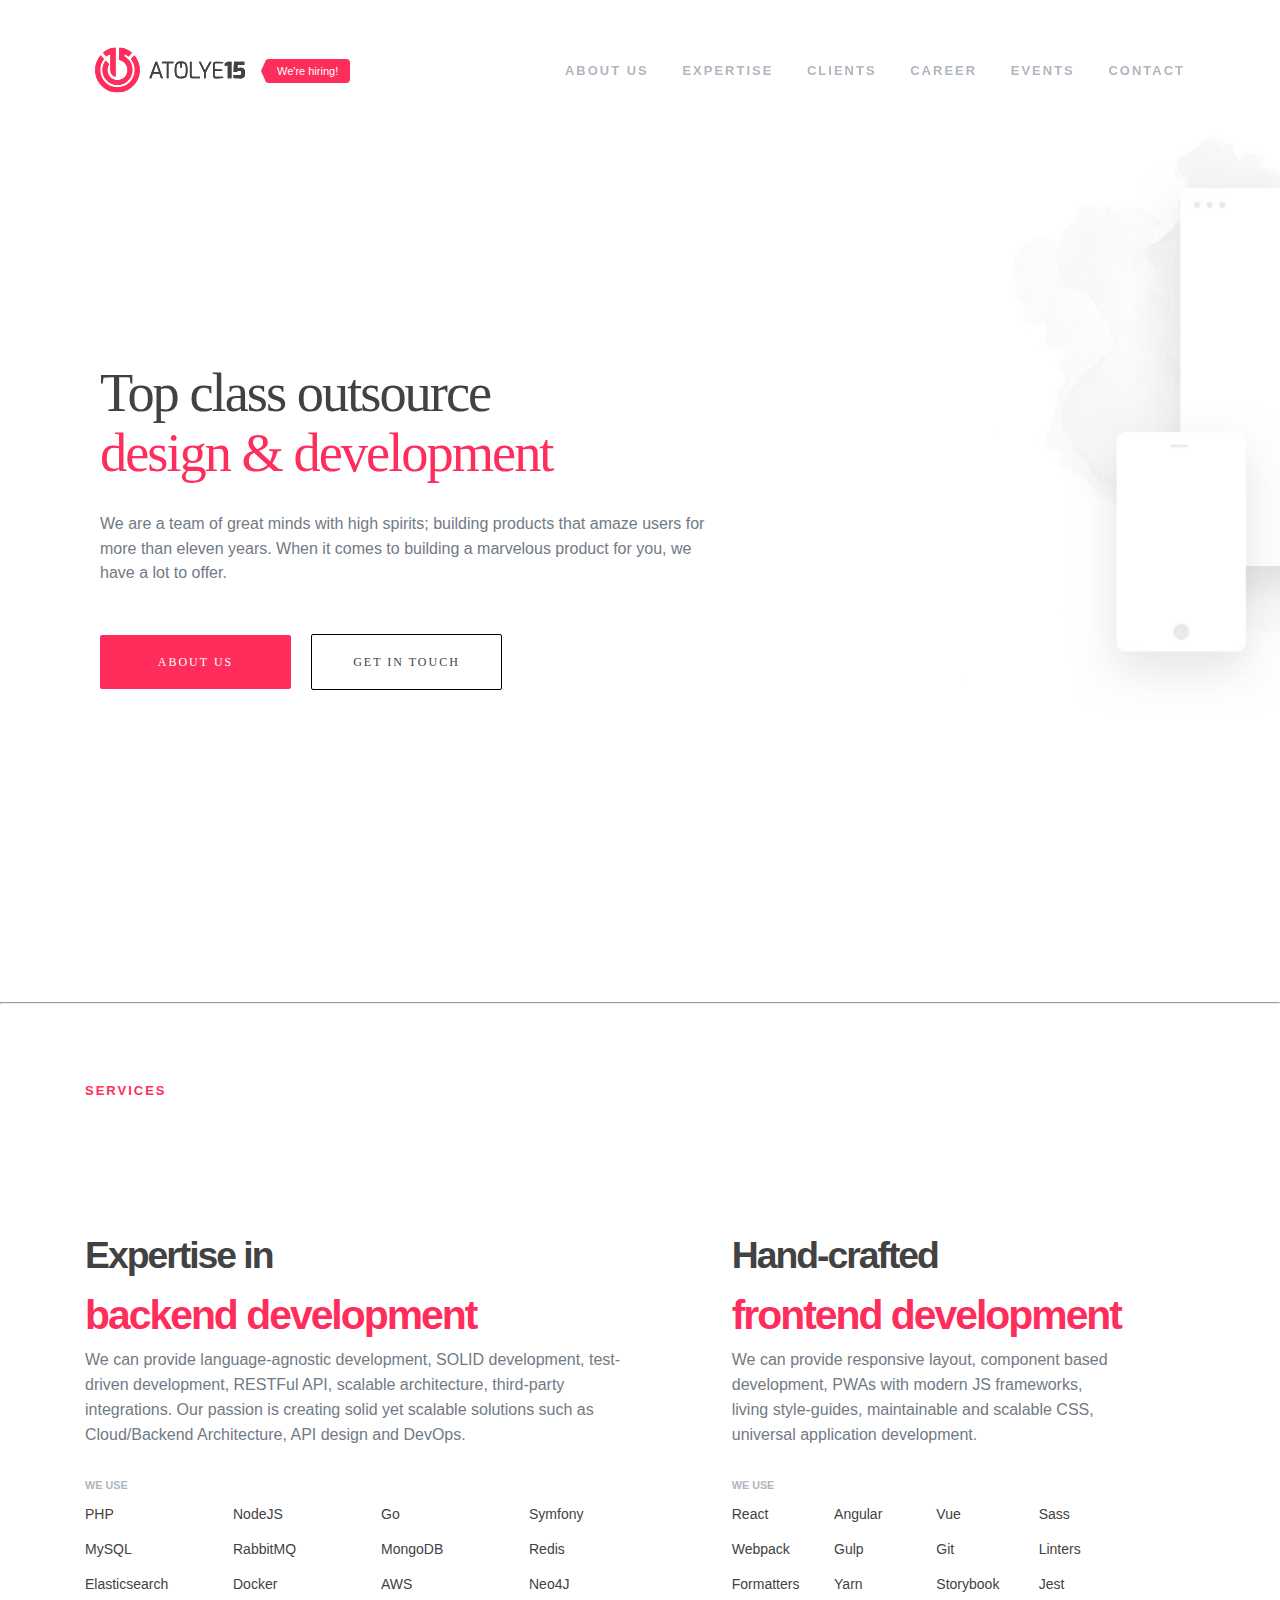
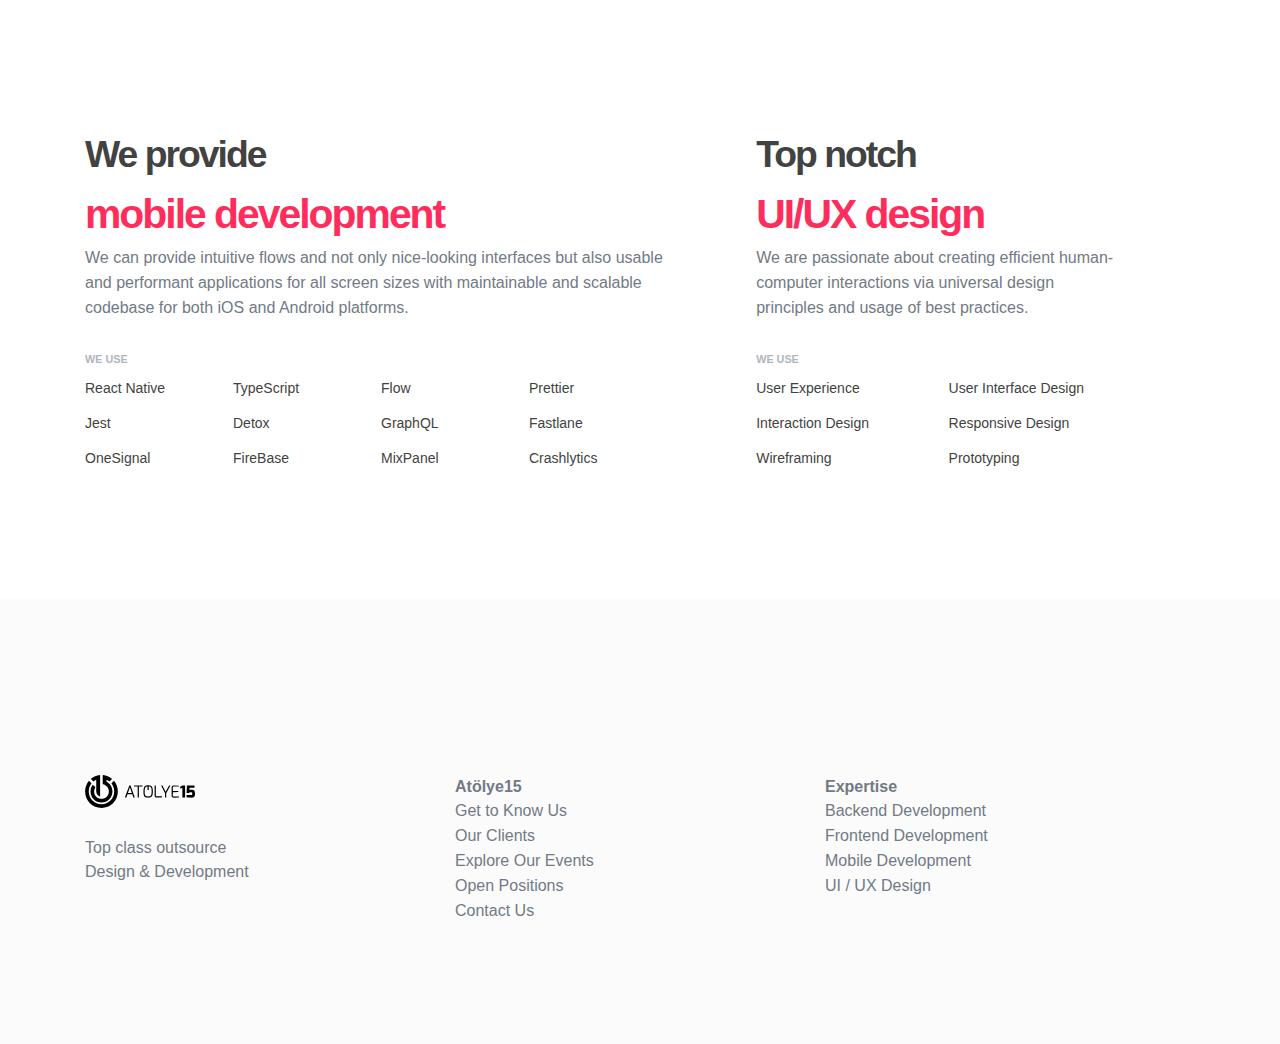
==== commit 4d4cc611: "footer gelistirildi" ====
--- a/3-Atolye15-WebDesign/index.html
+++ b/3-Atolye15-WebDesign/index.html
@@ -1,21 +1,32 @@
 <!DOCTYPE html>
 <html lang="en">
+
 <head>
     <meta charset="UTF-8">
     <meta name="viewport" content="width=device-width, initial-scale=1.0">
     <title>Document</title>
     <link rel="stylesheet" href="style.css">
-
 </head>
+
 <body>
     <header id="header" class="l-header">
         <div class="container">
             <div class="l-header_content">
                 <a href="#" class="l-header-link" title="Atölye15">
-                    <svg class="l-header__logo" width="150" height="45" viewBox="0 0 110 33" xmlns="http://www.w3.org/2000/svg"><path fill="#fe2d5b" d="M8.245 6.332c.062.063.144.095.227.095.069 0 .139-.022.198-.068.791-.619 1.652-1.142 2.566-1.558v11.738l.01.085c.036 2.164 1.405 4.107 3.43 4.854l.111.019c.064 0 .129-.019.183-.058.086-.06.138-.159.138-.264v-4.346l-.005-.054-.016-.123.021-.115v-16.126c0-.091-.039-.178-.106-.24-.059-.053-.136-.082-.215-.082l-.034.002c-3.167.334-6.148 1.584-8.622 3.615-.07.057-.112.142-.117.233-.005.091.029.179.094.243l2.137 2.148zm20.912-.282c-.057-.071-.142-.113-.232-.118h-.016c-.085 0-.166.034-.227.094l-2.138 2.15c-.115.114-.125.297-.026.424 1.755 2.265 2.683 4.978 2.683 7.85 0 7.05-5.706 12.787-12.72 12.787s-12.72-5.736-12.72-12.787c0-2.871.928-5.586 2.683-7.85.1-.128.088-.31-.026-.425l-2.138-2.15c-.06-.061-.142-.094-.227-.094h-.016c-.091.005-.175.047-.232.118-2.378 2.925-3.687 6.618-3.687 10.4 0 9.07 7.342 16.449 16.365 16.449s16.365-7.379 16.365-16.449c0-3.782-1.309-7.475-3.688-10.4zm-12.677 17.816c-4.068 0-7.378-3.327-7.378-7.416 0-1.434.409-2.826 1.184-4.026.082-.127.064-.294-.043-.401l-2.116-2.127c-.061-.061-.142-.095-.227-.095l-.024.001c-.093.007-.179.054-.235.13-1.391 1.901-2.125 4.155-2.125 6.518 0 6.077 4.918 11.019 10.964 11.019 6.045 0 10.963-4.943 10.963-11.019 0-4.126-2.245-7.847-5.874-9.759v-1.959c.971.427 1.885.973 2.72 1.627.059.046.129.069.198.069.082 0 .164-.032.227-.095l2.137-2.148c.064-.064.098-.152.093-.243-.004-.091-.047-.176-.117-.233-2.516-2.066-5.553-3.323-8.78-3.631l-.03-.002c-.08 0-.156.029-.216.083-.067.061-.105.147-.105.238v8.468c0 .153.107.285.257.315 3.42.697 5.903 3.754 5.903 7.268 0 4.089-3.309 7.416-7.377 7.416z"></path><path fill="#424242" d="M44.316 10.382l-4.481 12.227h1.517l1.099-3.407h4.864l1.049 3.407h1.467l-4.283-12.227h-1.232zm-1.416 7.584l2.018-5.699 1.963 5.699h-3.981zm6.187-6.348h3.566v10.991h1.233v-10.991h3.665v-1.236h-8.464v1.236zm17.151-.653c-.589-.444-1.611-.669-3.066-.669-1.01 0-1.831.118-2.466.352-.389.144-.707.358-.957.643-.251.283-.478.654-.691 1.111-.211.457-.367 1.034-.467 1.727-.101.698-.152 1.509-.152 2.434 0 .922.044 1.722.134 2.397.09.672.233 1.231.433 1.677.199.446.422.804.667 1.077.243.273.56.48.949.62.391.137.773.23 1.15.273.377.045.869.068 1.476.068.604 0 1.127-.039 1.572-.115.447-.081.876-.239 1.292-.478.416-.239.743-.583.984-1.028.237-.444.427-1.04.566-1.78.139-.741.206-1.756.206-3.047 0-1.292-.137-2.43-.414-3.408-.243-.801-.65-1.42-1.216-1.856zm-.066 9.124c-.156.365-.379.648-.667.842-.29.195-.613.327-.965.4-.355.075-.85.109-1.483.109-.634 0-1.15-.05-1.55-.149-.4-.102-.752-.323-1.06-.668-.303-.346-.509-.835-.615-1.47-.103-.634-.158-1.36-.158-2.171 0-.814.015-1.442.049-1.888.034-.445.076-.839.124-1.17.052-.334.13-.626.242-.879.113-.249.216-.459.308-.624.096-.17.23-.312.411-.43.176-.113.332-.204.466-.265.134-.059.325-.107.574-.134.251-.029.455-.045.617-.05l.073-.002v3.365h1.233v-3.367l.118.003c.169.005.376.021.624.05.252.027.44.075.566.134.129.061.28.152.461.265.177.118.309.26.397.43.089.165.189.376.302.631.266.604.398 1.777.398 3.527 0 1.604-.154 2.774-.464 3.51zm5.021 1.184c-.233-.088-.352-.346-.352-.769v-10.122h-1.233v10.122c0 .903.244 1.493.736 1.772.389.223.898.333 1.532.333h5.097v-1.236h-5.097c-.278 0-.505-.031-.682-.1zm9.427-4.476l-3.148-6.415h-1.35l3.883 7.883v4.344h1.233v-4.344l4.215-7.883h-1.35l-3.483 6.415zm7.979-6.415c-.567 0-1.041.168-1.422.507-.384.341-.576.893-.576 1.664v8.001c0 1.405.673 2.105 2.018 2.105h.249l5.097-.283v-.953h-5.097c-.221 0-.389-.008-.499-.024-.113-.017-.226-.093-.35-.227-.122-.131-.185-.336-.185-.617v-3.343l5.467-.163v-.99l-5.467-.166v-3.339c0-.202.01-.352.025-.459.018-.105.096-.211.233-.319.14-.105.342-.157.61-.157h5.263v-.969l-5.263-.267h-.102zm6.567 1.37v1.77l2.184-.485v9.571h2.732v-12.227h-2.716l-2.2 1.37zm14.116 3.966c-.46-.562-1.159-.873-2.089-.927-.367-.023-.685-.032-.951-.032-.789 0-1.374.134-1.749.402l.099-2.289h4.897v-2.489h-7.546l-.367 7.651h2.602c0-.591.299-.885.898-.885h1.2c.378 0 .633.095.765.284.135.189.201.444.201.768v.853c0 .267-.048.493-.149.685-.132.244-.457.368-.969.368h-4.563v2.171c1.043.178 1.884.289 2.524.333.638.045 1.53.068 2.674.068.809 0 1.525-.23 2.147-.687.324-.221.581-.543.776-.958.195-.419.29-.9.29-1.444v-1.656c0-.913-.23-1.651-.69-2.215z"></path>
-                    <path fill="#fe2d5b" d="M8.245 6.332c.062.063.144.095.227.095.069 0 .139-.022.198-.068.791-.619 1.652-1.142 2.566-1.558v11.738l.01.085c.036 2.164 1.405 4.107 3.43 4.854l.111.019c.064 0 .129-.019.183-.058.086-.06.138-.159.138-.264v-4.346l-.005-.054-.016-.123.021-.115v-16.126c0-.091-.039-.178-.106-.24-.059-.053-.136-.082-.215-.082l-.034.002c-3.167.334-6.148 1.584-8.622 3.615-.07.057-.112.142-.117.233-.005.091.029.179.094.243l2.137 2.148zm20.912-.282c-.057-.071-.142-.113-.232-.118h-.016c-.085 0-.166.034-.227.094l-2.138 2.15c-.115.114-.125.297-.026.424 1.755 2.265 2.683 4.978 2.683 7.85 0 7.05-5.706 12.787-12.72 12.787s-12.72-5.736-12.72-12.787c0-2.871.928-5.586 2.683-7.85.1-.128.088-.31-.026-.425l-2.138-2.15c-.06-.061-.142-.094-.227-.094h-.016c-.091.005-.175.047-.232.118-2.378 2.925-3.687 6.618-3.687 10.4 0 9.07 7.342 16.449 16.365 16.449s16.365-7.379 16.365-16.449c0-3.782-1.309-7.475-3.688-10.4zm-12.677 17.816c-4.068 0-7.378-3.327-7.378-7.416 0-1.434.409-2.826 1.184-4.026.082-.127.064-.294-.043-.401l-2.116-2.127c-.061-.061-.142-.095-.227-.095l-.024.001c-.093.007-.179.054-.235.13-1.391 1.901-2.125 4.155-2.125 6.518 0 6.077 4.918 11.019 10.964 11.019 6.045 0 10.963-4.943 10.963-11.019 0-4.126-2.245-7.847-5.874-9.759v-1.959c.971.427 1.885.973 2.72 1.627.059.046.129.069.198.069.082 0 .164-.032.227-.095l2.137-2.148c.064-.064.098-.152.093-.243-.004-.091-.047-.176-.117-.233-2.516-2.066-5.553-3.323-8.78-3.631l-.03-.002c-.08 0-.156.029-.216.083-.067.061-.105.147-.105.238v8.468c0 .153.107.285.257.315 3.42.697 5.903 3.754 5.903 7.268 0 4.089-3.309 7.416-7.377 7.416z"></path>
-                    <path fill="#424242" d="M44.316 10.382l-4.481 12.227h1.517l1.099-3.407h4.864l1.049 3.407h1.467l-4.283-12.227h-1.232zm-1.416 7.584l2.018-5.699 1.963 5.699h-3.981zm6.187-6.348h3.566v10.991h1.233v-10.991h3.665v-1.236h-8.464v1.236zm17.151-.653c-.589-.444-1.611-.669-3.066-.669-1.01 0-1.831.118-2.466.352-.389.144-.707.358-.957.643-.251.283-.478.654-.691 1.111-.211.457-.367 1.034-.467 1.727-.101.698-.152 1.509-.152 2.434 0 .922.044 1.722.134 2.397.09.672.233 1.231.433 1.677.199.446.422.804.667 1.077.243.273.56.48.949.62.391.137.773.23 1.15.273.377.045.869.068 1.476.068.604 0 1.127-.039 1.572-.115.447-.081.876-.239 1.292-.478.416-.239.743-.583.984-1.028.237-.444.427-1.04.566-1.78.139-.741.206-1.756.206-3.047 0-1.292-.137-2.43-.414-3.408-.243-.801-.65-1.42-1.216-1.856zm-.066 9.124c-.156.365-.379.648-.667.842-.29.195-.613.327-.965.4-.355.075-.85.109-1.483.109-.634 0-1.15-.05-1.55-.149-.4-.102-.752-.323-1.06-.668-.303-.346-.509-.835-.615-1.47-.103-.634-.158-1.36-.158-2.171 0-.814.015-1.442.049-1.888.034-.445.076-.839.124-1.17.052-.334.13-.626.242-.879.113-.249.216-.459.308-.624.096-.17.23-.312.411-.43.176-.113.332-.204.466-.265.134-.059.325-.107.574-.134.251-.029.455-.045.617-.05l.073-.002v3.365h1.233v-3.367l.118.003c.169.005.376.021.624.05.252.027.44.075.566.134.129.061.28.152.461.265.177.118.309.26.397.43.089.165.189.376.302.631.266.604.398 1.777.398 3.527 0 1.604-.154 2.774-.464 3.51zm5.021 1.184c-.233-.088-.352-.346-.352-.769v-10.122h-1.233v10.122c0 .903.244 1.493.736 1.772.389.223.898.333 1.532.333h5.097v-1.236h-5.097c-.278 0-.505-.031-.682-.1zm9.427-4.476l-3.148-6.415h-1.35l3.883 7.883v4.344h1.233v-4.344l4.215-7.883h-1.35l-3.483 6.415zm7.979-6.415c-.567 0-1.041.168-1.422.507-.384.341-.576.893-.576 1.664v8.001c0 1.405.673 2.105 2.018 2.105h.249l5.097-.283v-.953h-5.097c-.221 0-.389-.008-.499-.024-.113-.017-.226-.093-.35-.227-.122-.131-.185-.336-.185-.617v-3.343l5.467-.163v-.99l-5.467-.166v-3.339c0-.202.01-.352.025-.459.018-.105.096-.211.233-.319.14-.105.342-.157.61-.157h5.263v-.969l-5.263-.267h-.102zm6.567 1.37v1.77l2.184-.485v9.571h2.732v-12.227h-2.716l-2.2 1.37zm14.116 3.966c-.46-.562-1.159-.873-2.089-.927-.367-.023-.685-.032-.951-.032-.789 0-1.374.134-1.749.402l.099-2.289h4.897v-2.489h-7.546l-.367 7.651h2.602c0-.591.299-.885.898-.885h1.2c.378 0 .633.095.765.284.135.189.201.444.201.768v.853c0 .267-.048.493-.149.685-.132.244-.457.368-.969.368h-4.563v2.171c1.043.178 1.884.289 2.524.333.638.045 1.53.068 2.674.068.809 0 1.525-.23 2.147-.687.324-.221.581-.543.776-.958.195-.419.29-.9.29-1.444v-1.656c0-.913-.23-1.651-.69-2.215z"></path>
-                </svg>
+                    <svg class="l-header__logo" width="150" height="45" viewBox="0 0 110 33" xmlns="http://www.w3.org/2000/svg">
+                        <path fill="#fe2d5b"
+                            d="M8.245 6.332c.062.063.144.095.227.095.069 0 .139-.022.198-.068.791-.619 1.652-1.142 2.566-1.558v11.738l.01.085c.036 2.164 1.405 4.107 3.43 4.854l.111.019c.064 0 .129-.019.183-.058.086-.06.138-.159.138-.264v-4.346l-.005-.054-.016-.123.021-.115v-16.126c0-.091-.039-.178-.106-.24-.059-.053-.136-.082-.215-.082l-.034.002c-3.167.334-6.148 1.584-8.622 3.615-.07.057-.112.142-.117.233-.005.091.029.179.094.243l2.137 2.148zm20.912-.282c-.057-.071-.142-.113-.232-.118h-.016c-.085 0-.166.034-.227.094l-2.138 2.15c-.115.114-.125.297-.026.424 1.755 2.265 2.683 4.978 2.683 7.85 0 7.05-5.706 12.787-12.72 12.787s-12.72-5.736-12.72-12.787c0-2.871.928-5.586 2.683-7.85.1-.128.088-.31-.026-.425l-2.138-2.15c-.06-.061-.142-.094-.227-.094h-.016c-.091.005-.175.047-.232.118-2.378 2.925-3.687 6.618-3.687 10.4 0 9.07 7.342 16.449 16.365 16.449s16.365-7.379 16.365-16.449c0-3.782-1.309-7.475-3.688-10.4zm-12.677 17.816c-4.068 0-7.378-3.327-7.378-7.416 0-1.434.409-2.826 1.184-4.026.082-.127.064-.294-.043-.401l-2.116-2.127c-.061-.061-.142-.095-.227-.095l-.024.001c-.093.007-.179.054-.235.13-1.391 1.901-2.125 4.155-2.125 6.518 0 6.077 4.918 11.019 10.964 11.019 6.045 0 10.963-4.943 10.963-11.019 0-4.126-2.245-7.847-5.874-9.759v-1.959c.971.427 1.885.973 2.72 1.627.059.046.129.069.198.069.082 0 .164-.032.227-.095l2.137-2.148c.064-.064.098-.152.093-.243-.004-.091-.047-.176-.117-.233-2.516-2.066-5.553-3.323-8.78-3.631l-.03-.002c-.08 0-.156.029-.216.083-.067.061-.105.147-.105.238v8.468c0 .153.107.285.257.315 3.42.697 5.903 3.754 5.903 7.268 0 4.089-3.309 7.416-7.377 7.416z">
+                        </path>
+                        <path fill="#424242"
+                            d="M44.316 10.382l-4.481 12.227h1.517l1.099-3.407h4.864l1.049 3.407h1.467l-4.283-12.227h-1.232zm-1.416 7.584l2.018-5.699 1.963 5.699h-3.981zm6.187-6.348h3.566v10.991h1.233v-10.991h3.665v-1.236h-8.464v1.236zm17.151-.653c-.589-.444-1.611-.669-3.066-.669-1.01 0-1.831.118-2.466.352-.389.144-.707.358-.957.643-.251.283-.478.654-.691 1.111-.211.457-.367 1.034-.467 1.727-.101.698-.152 1.509-.152 2.434 0 .922.044 1.722.134 2.397.09.672.233 1.231.433 1.677.199.446.422.804.667 1.077.243.273.56.48.949.62.391.137.773.23 1.15.273.377.045.869.068 1.476.068.604 0 1.127-.039 1.572-.115.447-.081.876-.239 1.292-.478.416-.239.743-.583.984-1.028.237-.444.427-1.04.566-1.78.139-.741.206-1.756.206-3.047 0-1.292-.137-2.43-.414-3.408-.243-.801-.65-1.42-1.216-1.856zm-.066 9.124c-.156.365-.379.648-.667.842-.29.195-.613.327-.965.4-.355.075-.85.109-1.483.109-.634 0-1.15-.05-1.55-.149-.4-.102-.752-.323-1.06-.668-.303-.346-.509-.835-.615-1.47-.103-.634-.158-1.36-.158-2.171 0-.814.015-1.442.049-1.888.034-.445.076-.839.124-1.17.052-.334.13-.626.242-.879.113-.249.216-.459.308-.624.096-.17.23-.312.411-.43.176-.113.332-.204.466-.265.134-.059.325-.107.574-.134.251-.029.455-.045.617-.05l.073-.002v3.365h1.233v-3.367l.118.003c.169.005.376.021.624.05.252.027.44.075.566.134.129.061.28.152.461.265.177.118.309.26.397.43.089.165.189.376.302.631.266.604.398 1.777.398 3.527 0 1.604-.154 2.774-.464 3.51zm5.021 1.184c-.233-.088-.352-.346-.352-.769v-10.122h-1.233v10.122c0 .903.244 1.493.736 1.772.389.223.898.333 1.532.333h5.097v-1.236h-5.097c-.278 0-.505-.031-.682-.1zm9.427-4.476l-3.148-6.415h-1.35l3.883 7.883v4.344h1.233v-4.344l4.215-7.883h-1.35l-3.483 6.415zm7.979-6.415c-.567 0-1.041.168-1.422.507-.384.341-.576.893-.576 1.664v8.001c0 1.405.673 2.105 2.018 2.105h.249l5.097-.283v-.953h-5.097c-.221 0-.389-.008-.499-.024-.113-.017-.226-.093-.35-.227-.122-.131-.185-.336-.185-.617v-3.343l5.467-.163v-.99l-5.467-.166v-3.339c0-.202.01-.352.025-.459.018-.105.096-.211.233-.319.14-.105.342-.157.61-.157h5.263v-.969l-5.263-.267h-.102zm6.567 1.37v1.77l2.184-.485v9.571h2.732v-12.227h-2.716l-2.2 1.37zm14.116 3.966c-.46-.562-1.159-.873-2.089-.927-.367-.023-.685-.032-.951-.032-.789 0-1.374.134-1.749.402l.099-2.289h4.897v-2.489h-7.546l-.367 7.651h2.602c0-.591.299-.885.898-.885h1.2c.378 0 .633.095.765.284.135.189.201.444.201.768v.853c0 .267-.048.493-.149.685-.132.244-.457.368-.969.368h-4.563v2.171c1.043.178 1.884.289 2.524.333.638.045 1.53.068 2.674.068.809 0 1.525-.23 2.147-.687.324-.221.581-.543.776-.958.195-.419.29-.9.29-1.444v-1.656c0-.913-.23-1.651-.69-2.215z">
+                        </path>
+                        <path fill="#fe2d5b"
+                            d="M8.245 6.332c.062.063.144.095.227.095.069 0 .139-.022.198-.068.791-.619 1.652-1.142 2.566-1.558v11.738l.01.085c.036 2.164 1.405 4.107 3.43 4.854l.111.019c.064 0 .129-.019.183-.058.086-.06.138-.159.138-.264v-4.346l-.005-.054-.016-.123.021-.115v-16.126c0-.091-.039-.178-.106-.24-.059-.053-.136-.082-.215-.082l-.034.002c-3.167.334-6.148 1.584-8.622 3.615-.07.057-.112.142-.117.233-.005.091.029.179.094.243l2.137 2.148zm20.912-.282c-.057-.071-.142-.113-.232-.118h-.016c-.085 0-.166.034-.227.094l-2.138 2.15c-.115.114-.125.297-.026.424 1.755 2.265 2.683 4.978 2.683 7.85 0 7.05-5.706 12.787-12.72 12.787s-12.72-5.736-12.72-12.787c0-2.871.928-5.586 2.683-7.85.1-.128.088-.31-.026-.425l-2.138-2.15c-.06-.061-.142-.094-.227-.094h-.016c-.091.005-.175.047-.232.118-2.378 2.925-3.687 6.618-3.687 10.4 0 9.07 7.342 16.449 16.365 16.449s16.365-7.379 16.365-16.449c0-3.782-1.309-7.475-3.688-10.4zm-12.677 17.816c-4.068 0-7.378-3.327-7.378-7.416 0-1.434.409-2.826 1.184-4.026.082-.127.064-.294-.043-.401l-2.116-2.127c-.061-.061-.142-.095-.227-.095l-.024.001c-.093.007-.179.054-.235.13-1.391 1.901-2.125 4.155-2.125 6.518 0 6.077 4.918 11.019 10.964 11.019 6.045 0 10.963-4.943 10.963-11.019 0-4.126-2.245-7.847-5.874-9.759v-1.959c.971.427 1.885.973 2.72 1.627.059.046.129.069.198.069.082 0 .164-.032.227-.095l2.137-2.148c.064-.064.098-.152.093-.243-.004-.091-.047-.176-.117-.233-2.516-2.066-5.553-3.323-8.78-3.631l-.03-.002c-.08 0-.156.029-.216.083-.067.061-.105.147-.105.238v8.468c0 .153.107.285.257.315 3.42.697 5.903 3.754 5.903 7.268 0 4.089-3.309 7.416-7.377 7.416z">
+                        </path>
+                        <path fill="#424242"
+                            d="M44.316 10.382l-4.481 12.227h1.517l1.099-3.407h4.864l1.049 3.407h1.467l-4.283-12.227h-1.232zm-1.416 7.584l2.018-5.699 1.963 5.699h-3.981zm6.187-6.348h3.566v10.991h1.233v-10.991h3.665v-1.236h-8.464v1.236zm17.151-.653c-.589-.444-1.611-.669-3.066-.669-1.01 0-1.831.118-2.466.352-.389.144-.707.358-.957.643-.251.283-.478.654-.691 1.111-.211.457-.367 1.034-.467 1.727-.101.698-.152 1.509-.152 2.434 0 .922.044 1.722.134 2.397.09.672.233 1.231.433 1.677.199.446.422.804.667 1.077.243.273.56.48.949.62.391.137.773.23 1.15.273.377.045.869.068 1.476.068.604 0 1.127-.039 1.572-.115.447-.081.876-.239 1.292-.478.416-.239.743-.583.984-1.028.237-.444.427-1.04.566-1.78.139-.741.206-1.756.206-3.047 0-1.292-.137-2.43-.414-3.408-.243-.801-.65-1.42-1.216-1.856zm-.066 9.124c-.156.365-.379.648-.667.842-.29.195-.613.327-.965.4-.355.075-.85.109-1.483.109-.634 0-1.15-.05-1.55-.149-.4-.102-.752-.323-1.06-.668-.303-.346-.509-.835-.615-1.47-.103-.634-.158-1.36-.158-2.171 0-.814.015-1.442.049-1.888.034-.445.076-.839.124-1.17.052-.334.13-.626.242-.879.113-.249.216-.459.308-.624.096-.17.23-.312.411-.43.176-.113.332-.204.466-.265.134-.059.325-.107.574-.134.251-.029.455-.045.617-.05l.073-.002v3.365h1.233v-3.367l.118.003c.169.005.376.021.624.05.252.027.44.075.566.134.129.061.28.152.461.265.177.118.309.26.397.43.089.165.189.376.302.631.266.604.398 1.777.398 3.527 0 1.604-.154 2.774-.464 3.51zm5.021 1.184c-.233-.088-.352-.346-.352-.769v-10.122h-1.233v10.122c0 .903.244 1.493.736 1.772.389.223.898.333 1.532.333h5.097v-1.236h-5.097c-.278 0-.505-.031-.682-.1zm9.427-4.476l-3.148-6.415h-1.35l3.883 7.883v4.344h1.233v-4.344l4.215-7.883h-1.35l-3.483 6.415zm7.979-6.415c-.567 0-1.041.168-1.422.507-.384.341-.576.893-.576 1.664v8.001c0 1.405.673 2.105 2.018 2.105h.249l5.097-.283v-.953h-5.097c-.221 0-.389-.008-.499-.024-.113-.017-.226-.093-.35-.227-.122-.131-.185-.336-.185-.617v-3.343l5.467-.163v-.99l-5.467-.166v-3.339c0-.202.01-.352.025-.459.018-.105.096-.211.233-.319.14-.105.342-.157.61-.157h5.263v-.969l-5.263-.267h-.102zm6.567 1.37v1.77l2.184-.485v9.571h2.732v-12.227h-2.716l-2.2 1.37zm14.116 3.966c-.46-.562-1.159-.873-2.089-.927-.367-.023-.685-.032-.951-.032-.789 0-1.374.134-1.749.402l.099-2.289h4.897v-2.489h-7.546l-.367 7.651h2.602c0-.591.299-.885.898-.885h1.2c.378 0 .633.095.765.284.135.189.201.444.201.768v.853c0 .267-.048.493-.149.685-.132.244-.457.368-.969.368h-4.563v2.171c1.043.178 1.884.289 2.524.333.638.045 1.53.068 2.674.068.809 0 1.525-.23 2.147-.687.324-.221.581-.543.776-.958.195-.419.29-.9.29-1.444v-1.656c0-.913-.23-1.651-.69-2.215z">
+                        </path>
+                    </svg>
                 </a>
                 <a href="#" class="hiring-label">We're hiring!</a>
                 <div class="navigation-container">
@@ -28,29 +39,33 @@
                         <a href="#" class="nav-link">CONTACT</a>
                     </nav>
                 </div>
-                <button class="l-header__hamburger-btn c-hamburger-button u-hidden@md-up" style="display:none;"type="button" aria-label="Menu" aria-controls="navigation" id="hamburger-button">
+                <button class="l-header__hamburger-btn c-hamburger-button u-hidden@md-up" style="display:none;" type="button" aria-label="Menu" aria-controls="navigation" id="hamburger-button">
                     <div class="c-hamburger l-header__hamburger js-hamburger">
                         <span class="c-hamburger__box"><span class="c-hamburger__inner"></span></span>
                     </div>
-                </button>         
-               </div>   
+                </button>
+            </div>
         </div>
     </header>
-    
+
     <div class="container c-jumbotron">
         <div class="container c-jumbotron__container">
             <div class="row">
                 <div class="col col-7">
-                <div class="jumbotron-title">
-                    <h1>Top class outsource <span class="u-block u-color-primary">design &amp; development</span></h1>
-                    <p>We are a team of great minds with high spirits; building products that amaze users for more than eleven years. When it comes to building a marvelous product for you, we have a lot to offer.</p>                    <div class="buttons">
+                    <div class="jumbotron-title">
+                        <h1>Top class outsource <span class="u-block u-color-primary">design &amp; development</span>
+                        </h1>
+                        <p>We are a team of great minds with high spirits; building products that amaze users for more than eleven years. When it comes to building a marvelous product for you, we have a lot to offer.
+                        </p>
+                        <div class="buttons">
                             <div class="col">
                                 <a class="c-button c-button--primary" href="about-us" title="About Us">About Us</a>
-                                <a class="c-button c-button--secondary" href="contact" title="Get in Touch">Get in Touch</a>
+                                <a class="c-button c-button--secondary" href="contact" title="Get in Touch">Get in
+                                    Touch</a>
                             </div>
+                        </div>
                     </div>
                 </div>
-            </div>
             </div>
         </div>
     </div>
@@ -61,7 +76,8 @@
             <div class="section-col">
                 <h3>Expertise in<span>backend development</span></h3>
                 <div class="content">
-                <p class="section-content">We can provide language-agnostic development, SOLID development, test-driven development, RESTFul API, scalable architecture, third-party integrations. Our passion is creating solid yet scalable solutions such as Cloud/Backend Architecture, API design and DevOps.</p>
+                    <p class="section-content">We can provide language-agnostic development, SOLID development, test-driven development, RESTFul API, scalable architecture, third-party integrations. Our passion is creating solid yet scalable solutions such as Cloud/Backend Architecture,
+                        API design and DevOps.</p>
                 </div>
                 <h5>WE USE</h5>
                 <div class="section-tech">
@@ -84,7 +100,8 @@
             <div class="section-col">
                 <h3>Hand-crafted <span>frontend development</span></h3>
                 <div class="content">
-                <p class="section-content">We can provide responsive layout, component based development, PWAs with modern JS frameworks, living style-guides, maintainable and scalable CSS, universal application development.</p>
+                    <p class="section-content">We can provide responsive layout, component based development, PWAs with modern JS frameworks, living style-guides, maintainable and scalable CSS, universal application development.
+                    </p>
                 </div>
                 <h5>WE USE</h5>
                 <div class="section-tech">
@@ -104,60 +121,109 @@
                     </ul>
                 </div>
             </div>
-         
-        </div>
-<div class="section-row">
-    <div class="section-col">
-        <h3>We provide<span>mobile development</span></h3>
-        <div class="content">
-        <p class="section-content">We can provide intuitive flows and not only nice-looking interfaces but also usable and performant applications for all screen sizes with maintainable and scalable codebase for both iOS and Android platforms.</p>
-        </div>
-        <h5>WE USE</h5>
-        <div class="section-tech">
-            <ul class="tech-list">
-                <li class="li-item"><span>React Native</span></li>
-                <li class="li-item"><span>TypeScript</span></li>
-                <li class="li-item"><span>Flow</span></li>
-                <li class="li-item"><span>Prettier</span></li>
-                <li class="li-item"><span>Jest</span></li>
-                <li class="li-item"><span>Detox</span></li>
-                <li class="li-item"><span>GraphQL</span></li>
-                <li class="li-item"><span>Fastlane</span></li>
-                <li class="li-item"><span>OneSignal</span></li>
-                <li class="li-item"><span>FireBase</span></li>
-                <li class="li-item"><span>MixPanel</span></li>
-                <li class="li-item"><span>Crashlytics</span></li>
-            </ul>
-        </div>
-  
-    </div>  
-    <div class="section-col">
-        <h3>Top notch <span>UI/UX design</span></h3>
-        <div class="content">
-        <p class="section-content">We are passionate about creating efficient human-computer interactions via universal design principles and usage of best practices.</p>
-        </div>
-        <h5>WE USE</h5>
-        <div class="section-tech">
-            <ul class="tech-list list-last">
-                <li class="li-item"><span>User Experience</span></li>
-                <li class="li-item"><span>User Interface Design</span></li>
-                <li class="li-item"><span>Interaction Design</span></li>
-                <li class="li-item"><span>Responsive Design</span></li>
-                <li class="li-item"><span>Wireframing</span></li>
-                <li class="li-item"><span>Prototyping</span></li>
-            </ul>
-        </div>
-
-  
-  
-  
-    </div>
-
-
-</div>
-
-
+
+        </div>
+        <div class="section-row">
+            <div class="section-col">
+                <h3>We provide<span>mobile development</span></h3>
+                <div class="content">
+                    <p class="section-content">We can provide intuitive flows and not only nice-looking interfaces but also usable and performant applications for all screen sizes with maintainable and scalable codebase for both iOS and Android platforms.</p>
+                </div>
+                <h5>WE USE</h5>
+                <div class="section-tech">
+                    <ul class="tech-list">
+                        <li class="li-item"><span>React Native</span></li>
+                        <li class="li-item"><span>TypeScript</span></li>
+                        <li class="li-item"><span>Flow</span></li>
+                        <li class="li-item"><span>Prettier</span></li>
+                        <li class="li-item"><span>Jest</span></li>
+                        <li class="li-item"><span>Detox</span></li>
+                        <li class="li-item"><span>GraphQL</span></li>
+                        <li class="li-item"><span>Fastlane</span></li>
+                        <li class="li-item"><span>OneSignal</span></li>
+                        <li class="li-item"><span>FireBase</span></li>
+                        <li class="li-item"><span>MixPanel</span></li>
+                        <li class="li-item"><span>Crashlytics</span></li>
+                    </ul>
+                </div>
+            </div>
+            <div class="section-col">
+                <h3>Top notch <span>UI/UX design</span></h3>
+                <div class="content">
+                    <p class="section-content">We are passionate about creating efficient human-computer interactions via universal design principles and usage of best practices.</p>
+                </div>
+                <h5>WE USE</h5>
+                <div class="section-tech">
+                    <ul class="tech-list list-last">
+                        <li class="li-item"><span>User Experience</span></li>
+                        <li class="li-item"><span>User Interface Design</span></li>
+                        <li class="li-item"><span>Interaction Design</span></li>
+                        <li class="li-item"><span>Responsive Design</span></li>
+                        <li class="li-item"><span>Wireframing</span></li>
+                        <li class="li-item"><span>Prototyping</span></li>
+                    </ul>
+                </div>
+            </div>
+        </div>
     </section>
-<script src="/script.js"></script>
+
+    <footer class="l-footer">
+        <div class="container">
+            <div class="row-footer">
+                <div class="coll-f">
+                    <a class="l-footer__logo-link" href="./" title="Atölye15">
+                        <svg class="u-block" height="33" viewBox="0 0 110 33" width="110" xmlns="http://www.w3.org/2000/svg">
+                            <path class="l-footer__logo"
+                                d="M8.245 6.332c.062.063.144.095.227.095.069 0 .139-.022.198-.068.791-.619 1.652-1.142 2.566-1.558v11.738l.01.085c.036 2.164 1.405 4.107 3.43 4.854l.111.019c.064 0 .129-.019.183-.058.086-.06.138-.159.138-.264v-4.346l-.005-.054-.016-.123.021-.115v-16.126c0-.091-.039-.178-.106-.24-.059-.053-.136-.082-.215-.082l-.034.002c-3.167.334-6.148 1.584-8.622 3.615-.07.057-.112.142-.117.233-.005.091.029.179.094.243l2.137 2.148zm20.912-.282c-.057-.071-.142-.113-.232-.118h-.016c-.085 0-.166.034-.227.094l-2.138 2.15c-.115.114-.125.297-.026.424 1.755 2.265 2.683 4.978 2.683 7.85 0 7.05-5.706 12.787-12.72 12.787s-12.72-5.736-12.72-12.787c0-2.871.928-5.586 2.683-7.85.1-.128.088-.31-.026-.425l-2.138-2.15c-.06-.061-.142-.094-.227-.094h-.016c-.091.005-.175.047-.232.118-2.378 2.925-3.687 6.618-3.687 10.4 0 9.07 7.342 16.449 16.365 16.449s16.365-7.379 16.365-16.449c0-3.782-1.309-7.475-3.688-10.4zm-12.677 17.816c-4.068 0-7.378-3.327-7.378-7.416 0-1.434.409-2.826 1.184-4.026.082-.127.064-.294-.043-.401l-2.116-2.127c-.061-.061-.142-.095-.227-.095l-.024.001c-.093.007-.179.054-.235.13-1.391 1.901-2.125 4.155-2.125 6.518 0 6.077 4.918 11.019 10.964 11.019 6.045 0 10.963-4.943 10.963-11.019 0-4.126-2.245-7.847-5.874-9.759v-1.959c.971.427 1.885.973 2.72 1.627.059.046.129.069.198.069.082 0 .164-.032.227-.095l2.137-2.148c.064-.064.098-.152.093-.243-.004-.091-.047-.176-.117-.233-2.516-2.066-5.553-3.323-8.78-3.631l-.03-.002c-.08 0-.156.029-.216.083-.067.061-.105.147-.105.238v8.468c0 .153.107.285.257.315 3.42.697 5.903 3.754 5.903 7.268 0 4.089-3.309 7.416-7.377 7.416z">
+                            </path>
+                            <path class="l-footer__logo-text"
+                                d="M44.316 10.382l-4.481 12.227h1.517l1.099-3.407h4.864l1.049 3.407h1.467l-4.283-12.227h-1.232zm-1.416 7.584l2.018-5.699 1.963 5.699h-3.981zm6.187-6.348h3.566v10.991h1.233v-10.991h3.665v-1.236h-8.464v1.236zm17.151-.653c-.589-.444-1.611-.669-3.066-.669-1.01 0-1.831.118-2.466.352-.389.144-.707.358-.957.643-.251.283-.478.654-.691 1.111-.211.457-.367 1.034-.467 1.727-.101.698-.152 1.509-.152 2.434 0 .922.044 1.722.134 2.397.09.672.233 1.231.433 1.677.199.446.422.804.667 1.077.243.273.56.48.949.62.391.137.773.23 1.15.273.377.045.869.068 1.476.068.604 0 1.127-.039 1.572-.115.447-.081.876-.239 1.292-.478.416-.239.743-.583.984-1.028.237-.444.427-1.04.566-1.78.139-.741.206-1.756.206-3.047 0-1.292-.137-2.43-.414-3.408-.243-.801-.65-1.42-1.216-1.856zm-.066 9.124c-.156.365-.379.648-.667.842-.29.195-.613.327-.965.4-.355.075-.85.109-1.483.109-.634 0-1.15-.05-1.55-.149-.4-.102-.752-.323-1.06-.668-.303-.346-.509-.835-.615-1.47-.103-.634-.158-1.36-.158-2.171 0-.814.015-1.442.049-1.888.034-.445.076-.839.124-1.17.052-.334.13-.626.242-.879.113-.249.216-.459.308-.624.096-.17.23-.312.411-.43.176-.113.332-.204.466-.265.134-.059.325-.107.574-.134.251-.029.455-.045.617-.05l.073-.002v3.365h1.233v-3.367l.118.003c.169.005.376.021.624.05.252.027.44.075.566.134.129.061.28.152.461.265.177.118.309.26.397.43.089.165.189.376.302.631.266.604.398 1.777.398 3.527 0 1.604-.154 2.774-.464 3.51zm5.021 1.184c-.233-.088-.352-.346-.352-.769v-10.122h-1.233v10.122c0 .903.244 1.493.736 1.772.389.223.898.333 1.532.333h5.097v-1.236h-5.097c-.278 0-.505-.031-.682-.1zm9.427-4.476l-3.148-6.415h-1.35l3.883 7.883v4.344h1.233v-4.344l4.215-7.883h-1.35l-3.483 6.415zm7.979-6.415c-.567 0-1.041.168-1.422.507-.384.341-.576.893-.576 1.664v8.001c0 1.405.673 2.105 2.018 2.105h.249l5.097-.283v-.953h-5.097c-.221 0-.389-.008-.499-.024-.113-.017-.226-.093-.35-.227-.122-.131-.185-.336-.185-.617v-3.343l5.467-.163v-.99l-5.467-.166v-3.339c0-.202.01-.352.025-.459.018-.105.096-.211.233-.319.14-.105.342-.157.61-.157h5.263v-.969l-5.263-.267h-.102zm6.567 1.37v1.77l2.184-.485v9.571h2.732v-12.227h-2.716l-2.2 1.37zm14.116 3.966c-.46-.562-1.159-.873-2.089-.927-.367-.023-.685-.032-.951-.032-.789 0-1.374.134-1.749.402l.099-2.289h4.897v-2.489h-7.546l-.367 7.651h2.602c0-.591.299-.885.898-.885h1.2c.378 0 .633.095.765.284.135.189.201.444.201.768v.853c0 .267-.048.493-.149.685-.132.244-.457.368-.969.368h-4.563v2.171c1.043.178 1.884.289 2.524.333.638.045 1.53.068 2.674.068.809 0 1.525-.23 2.147-.687.324-.221.581-.543.776-.958.195-.419.29-.9.29-1.444v-1.656c0-.913-.23-1.651-.69-2.215z">
+                            </path>
+                        </svg> </a>
+                    <p class="u-gap-bottom">Top class outsource<br>Design &amp; Development</p>
+                    </svg>
+                    </a>
+                </div>
+                <div class="coll-f">
+                    <h6>Atölye15</h6>
+                    <ul class="list-unstyled">
+                        <li>
+                            <a class="list-el" href="about-us" title="Get to Know Us">Get to Know Us</a>
+                        </li>
+                        <li>
+                            <a class="list-el" href="clients" title="Our Clients">Our Clients</a>
+                        </li>
+                        <li><a class="list-el" href="events" title="Explore Our Events">Explore Our Events</a>
+                        </li>
+                        <li><a class="list-el" href="career" title="Open Positions">Open Positions</a>
+                        </li>
+                        <li><a class="list-el" href="contact" title="Contact Us">Contact Us</a>
+                        </li>
+                    </ul>
+                </div>
+                <div class="coll-f">
+                    <h6>Expertise</h6>
+                    <ul class="list-unstyled">
+                        <li>
+                            <a class="list-el" href="backend-development" title="Backend Development">Backend
+                                Development</a>
+                        </li>
+                        <li>
+                            <a class="list-el" href="frontend-development" title="Frontend Development">Frontend
+                                Development</a>
+                        </li>
+                        <li>
+                            <a class="list-el" href="mobile-application-development" title="Mobile Development">Mobile
+                                Development</a>
+                        </li>
+                        <li><a class="list-el" href="ui-ux-design" title="UI / UX Design">UI / UX Design</a></li>
+                    </ul>
+                </div>
+            </div>
+        </div>
+        </div>
+    </footer>
+    <script src="/script.js"></script>
 </body>
+
 </html>--- a/3-Atolye15-WebDesign/style.css
+++ b/3-Atolye15-WebDesign/style.css
@@ -1,38 +1,41 @@
 @import url('http://fonts.cdnfonts.com/css/circular-std-book');
-
 * {
-    margin:0;
-    padding:0;
+    margin: 0;
+    padding: 0;
     box-sizing: border-box;
     font-size: 16px;
-    --webkit-tap-highlight-color:transparent;
-    -ms-text-size-adjust:100%;
-    -webkit-text-size-adjust:100%
-}
-
-body{
-    background-color:#fff;
-    color:#717a85;
+    --webkit-tap-highlight-color: transparent;
+    -ms-text-size-adjust: 100%;
+    -webkit-text-size-adjust: 100%
+}
+
+a {
+    text-decoration: none;
+}
+
+body {
+    background-color: #fff;
+    color: #717a85;
     font-family: sans-serif;
     font-size: 1.125rem;
-    line-height:1.5556;
-}
-
-.l-header{
-z-index: 3;
-top: 0;
-left: 0;
-width:100%;
-}
-
-.l-header::before{
+    line-height: 1.5556;
+}
+
+.l-header {
+    z-index: 3;
+    top: 0;
+    left: 0;
+    width: 100%;
+}
+
+.l-header::before {
     position: absolute;
     z-index: -1;
     width: 100%;
     height: 100%;
-    background-color: hsla(0,0%,100%,.95);
+    background-color: hsla(0, 0%, 100%, .95);
     border-radius: 5px;
-    box-shadow: 0 5px 10px rgba(0,0,0,.1);
+    box-shadow: 0 5px 10px rgba(0, 0, 0, .1);
     content: "";
     opacity: 0;
     transition: opacity .2s;
@@ -42,41 +45,47 @@
 .l-header_content {
     display: flex;
     align-items: center;
-    padding:10px;
-}
+    padding: 10px;
+}
+
 .l-header-link {
     transform: translateY(2.5px);
 }
+
 .l-header__logo {
-    position:relative;
-    z-index:3;
-}
+    position: relative;
+    z-index: 3;
+}
+
 .l-header.is-sticky:before {
     opacity: 1;
 }
+
 .l-header.is-sticky {
     -webkit-transform: translateZ(0);
     transform: translateZ(0);
 }
+
 .hiring-label {
     margin-left: 1.25rem;
     position: relative;
     z-index: 0;
-    display:flex;
-    height:1.5rem;
+    display: flex;
+    height: 1.5rem;
     align-items: center;
-    padding:.25rem .75rem;
-    background-color:#fe2d5b;
-    border-radius:.25rem;
-    color:#fff;
-    font-family:sans-serif;
+    padding: .25rem .75rem;
+    background-color: #fe2d5b;
+    border-radius: .25rem;
+    color: #fff;
+    font-family: sans-serif;
     font-size: .6875rem;
     font-weight: 500;
     letter-spacing: 0;
     text-decoration: none;
     transition: color .1s;
 }
-.hiring-label::before{
+
+.hiring-label::before {
     position: absolute;
     top: .1875rem;
     left: 0;
@@ -90,15 +99,14 @@
     transform: translateX(-100%);
 }
 
-
 .c-jumbotron::before {
-    position:absolute;
-    background-image:url("images/bg1.jpg");
+    position: absolute;
+    background-image: url("images/bg1.jpg");
     z-index: -1;
     top: 50%;
     left: 60rem;
     display: block;
-    width: 55.375rem; 
+    width: 55.375rem;
     height: 40.375rem;
     background-position: 50%;
     transform: translateY(-50%);
@@ -106,16 +114,19 @@
     background-size: 100% auto;
     content: "";
 }
-.c-jumbotron__container{
-    z-index:0;
-    position: relative;
-}
+
+.c-jumbotron__container {
+    z-index: 0;
+    position: relative;
+}
+
 .container {
     padding-right: .9375rem;
     padding-left: .9375rem;
     margin-right: auto;
     margin-left: auto;
 }
+
 .c-nav {
     position: relative;
     z-index: 4;
@@ -125,89 +136,99 @@
     letter-spacing: 2px;
 }
 
+
 /*
  * Navbar component
  */
+
 .nav-link {
     font-size: .8125rem;
-    font-family:'Circular Std Book',sans-serif;
+    font-family: 'Circular Std Book', sans-serif;
     letter-spacing: 2px;
     font-weight: 600;
-    color:#afb6be;
+    color: #afb6be;
     text-decoration: none;
-    transition:color .5s;
-}
-
-.nav-link:hover{
+    transition: color .5s;
+}
+
+.nav-link:hover {
     color: #fe2d5b;
 }
 
+
 /*İçerik CSS*/
 
-.c-jumbotron{
-    overflow:hidden;
-}
-
-.row{
+.c-jumbotron {
+    overflow: hidden;
+}
+
+.row {
     height: 100%;
     align-items: center;
     margin-top: 12rem;
 }
-.jumbotron-title{
-    margin-top:9rem;
-}
+
+.jumbotron-title {
+    margin-top: 9rem;
+}
+
 .col {
-    width:100%;
+    width: 100%;
     position: relative;
     margin-top: 3rem;
     min-height: 1px;
-    display:flex;
+    display: flex;
     align-items: center;
 }
+
 h1 {
     font-size: 3.4444444444em;
-    color:#424242;
-    line-height:1.1;
+    color: #424242;
+    line-height: 1.1;
     margin-top: 1.75rem;
     margin-bottom: 1.75rem;
 }
+
 .u-color-primary {
     color: #fe2d5b;
     font-size: 3.5rem;
     font-weight: 800;
 }
 
-.u-block{
+.u-block {
     display: block;
 }
 
+
 /*button*/
-.c-button{
-transition: background-color .1s;
-position: relative;
-display: inline-block;
-padding: 1.125rem 1.875rem;
-border-width: 0;
-cursor: pointer;
-font-family: 'Circular Std Book';
-font-size: .75rem;
-line-height: 1.5;
-text-align: center;
-font-weight: 500;
-letter-spacing: 2px;
-text-transform: uppercase;
-text-decoration: none;
+
+.c-button {
+    transition: background-color .1s;
+    position: relative;
+    display: inline-block;
+    padding: 1.125rem 1.875rem;
+    border-width: 0;
+    cursor: pointer;
+    font-family: 'Circular Std Book';
+    font-size: .75rem;
+    line-height: 1.5;
+    text-align: center;
+    font-weight: 500;
+    letter-spacing: 2px;
+    text-transform: uppercase;
+    text-decoration: none;
 }
 
 .c-button--primary {
-    width:50%;
+    width: 50%;
     max-width: 191px;
     background-color: #fe2d5b;
     border-radius: .125rem;
     color: #fff;
 }
+
 .c-button--secondary {
-    width:50%;
+    width: 50%;
     padding: 18px 30px;
     min-height: 52px;
     background-color: transparent;
@@ -221,31 +242,32 @@
     transition: color .3s ease-out;
 }
 
-
-a:active, a:hover {
+a:active,
+a:hover {
     outline-width: 0;
 }
 
+
 /*First section*/
 
-.u-pad-ends{
- padding-top: 5rem;
-}
-
-.u-pad-ends h2{
+.u-pad-ends {
+    padding-top: 5rem;
+}
+
+.u-pad-ends h2 {
     color: #fe2d5b;
     font-size: 13px;
     line-height: 1.1;
     letter-spacing: 2px;
 }
-   
-
-.section-row{
+
+.section-row {
     display: flex;
     padding-top: 8rem;
 }
+
 .section-row h3 {
-    font-size:2.333rem;
+    font-size: 2.333rem;
     letter-spacing: -2px;
     color: #424242;
 }
@@ -253,90 +275,123 @@
 .section-row h3 span {
     display: block;
     color: #fe2d5b;
-    font-size:2.555rem;
-}
+    font-size: 2.555rem;
+}
+
 .section-content {
     padding-right: 5rem;
 }
 
-
-.tech-list{
+.tech-list {
     max-width: 646px;
     display: grid;
     grid-template-columns: 1fr 1fr 1fr 1fr;
     grid-gap: 10px;
     padding-right: 4rem;
 }
-.li-item{
-    color:#424242;
-    margin-right:8px;
+
+.li-item {
+    color: #424242;
+    margin-right: 8px;
     list-style: none;
 }
-.list-last{
+
+.list-last {
     display: grid;
-    grid-template-columns: 1fr 1fr !important;
+    grid-template-columns: 1fr 1fr;
     grid-gap: 10px;
-
-}
+}
+
 .section-col h5 {
     margin-top: 30px;
-    margin-bottom:8px;
+    margin-bottom: 8px;
     font-size: .675rem;
-    color:#afb6be;  
+    color: #afb6be;
 }
 
 .tech-list span {
-    font-size:.875rem;
-}
-
-
-@media (max-width: 61.9375rem)
-{.l-header:before, .hiring-label {
-    display: none;
-}
-}
-
-
-@media (max-width: 61.9375rem) and (min-width: 48rem)
-{.l-header {
-    position: absolute;
-    top: 20px;
-}
-}
-
-
-@media (min-width: 48rem)
-{
+    font-size: .875rem;
+}
+
+
+/*FOOTER*/
+
+.l-footer {
+    margin-top: 8rem;
+    padding-top: 8rem;
+    padding-bottom: 7.5rem;
+    background-color: #fbfbfb;
+}
+
+.row-footer {
+    display: flex;
+    justify-items: space-between;
+}
+
+.coll-f {
+    display: block !important;
+    width: 100%;
+    position: relative;
+    margin-top: 3rem;
+    min-height: 1px;
+    display: flex;
+    align-items: center;
+}
+
+.list-unstyled li {
+    list-style-type: none;
+}
+
+.list-unstyled a {
+    color: #717a85;
+}
+
+.u-gap-bottom {
+    margin-top: 1.75rem;
+}
+
+@media (max-width: 61.9375rem) {
+    .l-header:before,
+    .hiring-label {
+        display: none;
+    }
+}
+
+@media (max-width: 61.9375rem) and (min-width: 48rem) {
+    .l-header {
+        position: absolute;
+        top: 20px;
+    }
+}
+
+@media (min-width: 48rem) {
     .container {
         max-width: 45rem;
     }
     .c-jumbotron__container {
         height: 90vh;
     }
-    .navigation-container{
+    .navigation-container {
         margin-left: auto;
-    } 
-    .l-header__content{
+    }
+    .l-header__content {
         padding-top: 1.5625rem;
         padding-bottom: 1.5625rem;
-        height:5rem;
-    }
-}
-
-
+        height: 5rem;
+    }
+}
 
 @media(max-width:48rem) {
-    .section-row{
+    .section-row {
         display: block;
     }
     .row {
         margin-top: 2rem;
     }
-    .container{
+    .container {
         margin-top: 2rem;
         margin-bottom: 2rem;
     }
-
     .section-row {
         padding-top: 2rem;
     }
@@ -350,7 +405,7 @@
         display: block;
         font-size: 2rem;
     }
-    .jumbotron-title{
+    .jumbotron-title {
         margin-top: 0rem;
     }
     .jumbotron-title span {
@@ -359,7 +414,7 @@
     .c-jumbotron::before {
         display: none;
     }
-    .tech-list{
+    .tech-list {
         max-width: 646px;
         display: grid;
         grid-template-columns: 1fr 1fr;
@@ -367,50 +422,50 @@
         padding-right: 4rem;
         margin-bottom: 3rem;
     }
-
-}
+}
+
 
 /*992px*/
+
 @media(min-width:62rem) {
     .container {
-        max-width:60.75rem;   
-        
-        }
-        .navigation-container{
-            margin-left: auto;
-        }
-        .nav-link:not(:nth-child(1)) {  
-            margin-left: 1.75rem;
-        }
-        .jumbotron-title h1{
-            font-size:3.4rem;
-            letter-spacing: -2px;
-            font-weight:500;
-            font-family: "Circular Std Medium";
-        }
-        .jumbotron-title h1 span{
-            font-family: "Circular Std Medium";
-            font-size: 3.4rem;
-            letter-spacing: -2px;
-            font-weight:500;
-        }
-        .jumbotron-title{
-            width:80%;
-            min-width: 625px;
-        }
-        .l-header {
-            position:fixed;
-            transform:translate3d(0,2.1875rem,0);
-            transition:transform .1s,-webkit-transform .1s;
-            }
-    }
-
-    @media (min-width: 75rem) {
-        .container {
-            max-width: 71.25rem;
-        }
-        .col-7 {
-            max-width: 58%;
-            flex: 0 0 58.3333333333%;
-        }
+        max-width: 60.75rem;
+    }
+    .navigation-container {
+        margin-left: auto;
+    }
+    .nav-link:not(:nth-child(1)) {
+        margin-left: 1.75rem;
+    }
+    .jumbotron-title h1 {
+        font-size: 3.4rem;
+        letter-spacing: -2px;
+        font-weight: 500;
+        font-family: "Circular Std Medium";
+    }
+    .jumbotron-title h1 span {
+        font-family: "Circular Std Medium";
+        font-size: 3.4rem;
+        letter-spacing: -2px;
+        font-weight: 500;
+    }
+    .jumbotron-title {
+        width: 80%;
+        min-width: 625px;
+    }
+    .l-header {
+        position: fixed;
+        transform: translate3d(0, 2.1875rem, 0);
+        transition: transform .1s, -webkit-transform .1s;
+    }
+}
+
+@media (min-width: 75rem) {
+    .container {
+        max-width: 71.25rem;
+    }
+    .col-7 {
+        max-width: 58%;
+        flex: 0 0 58.3333333333%;
+    }
 }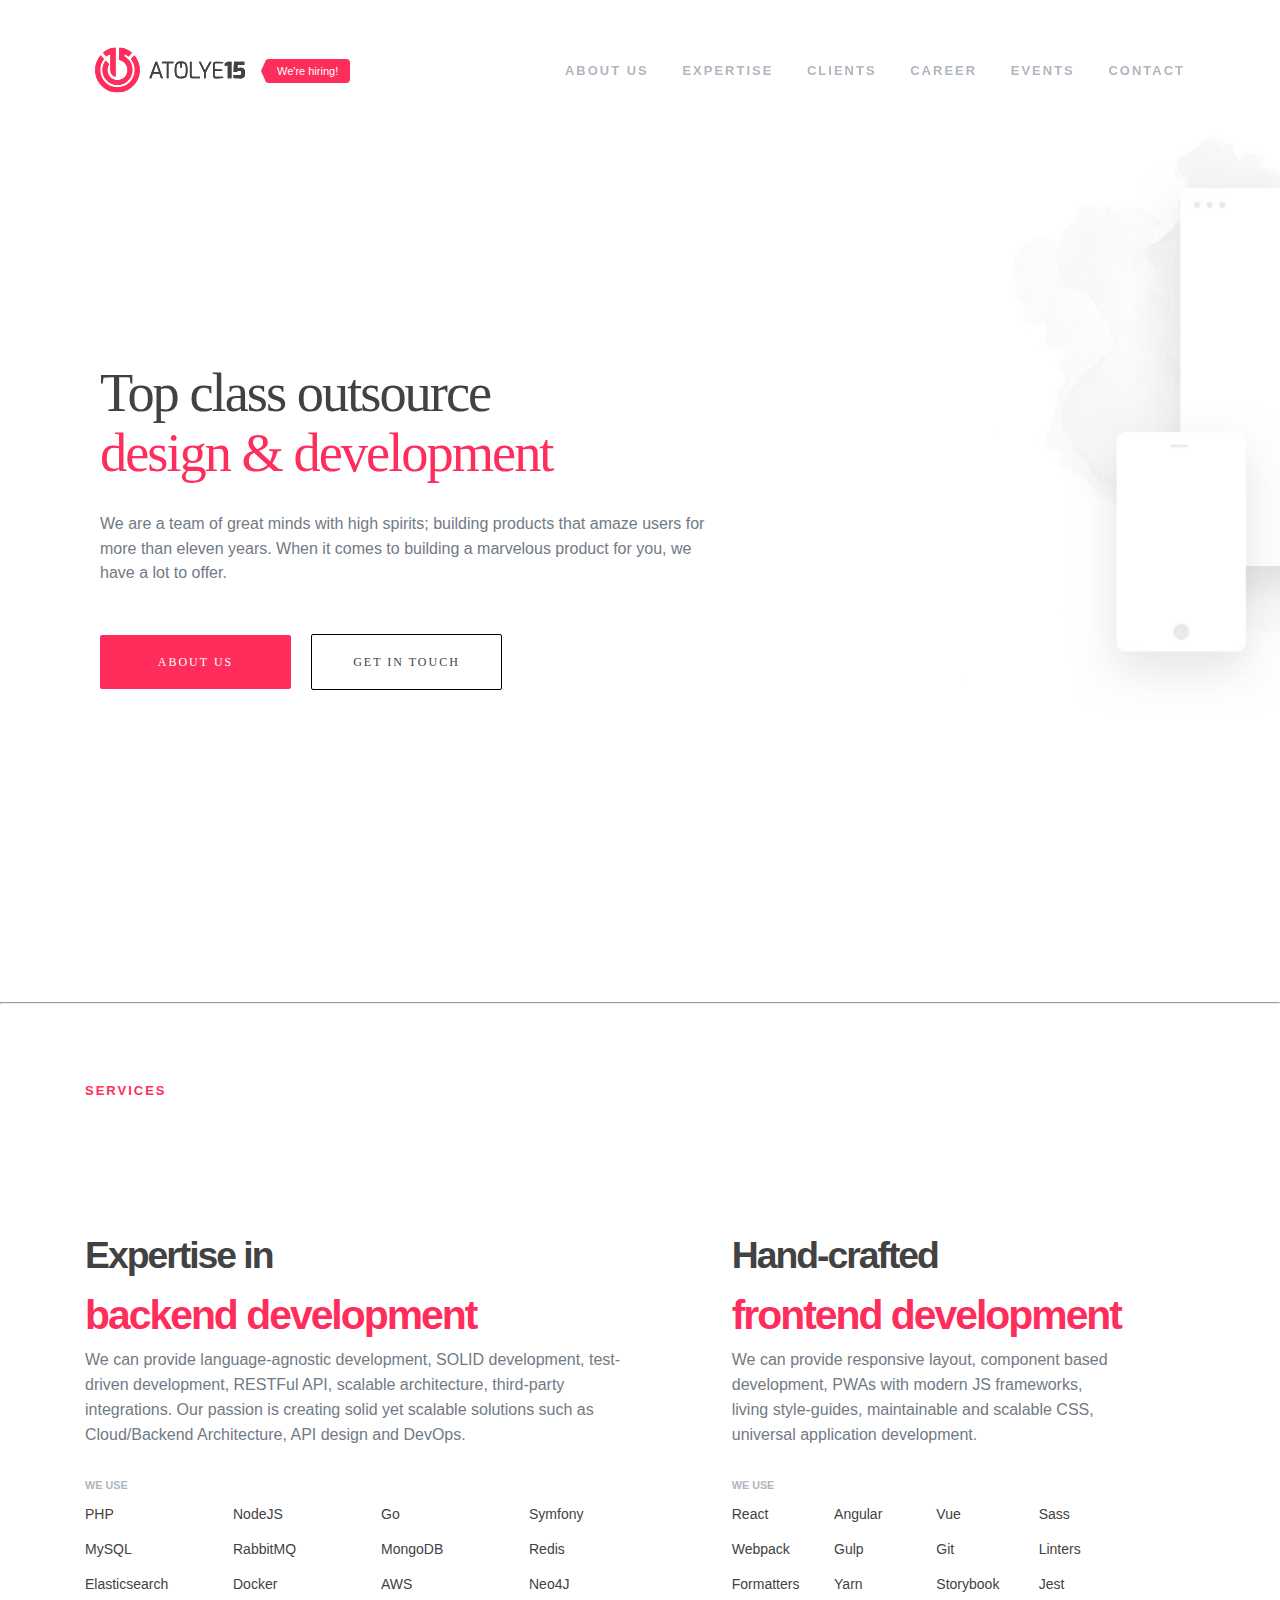
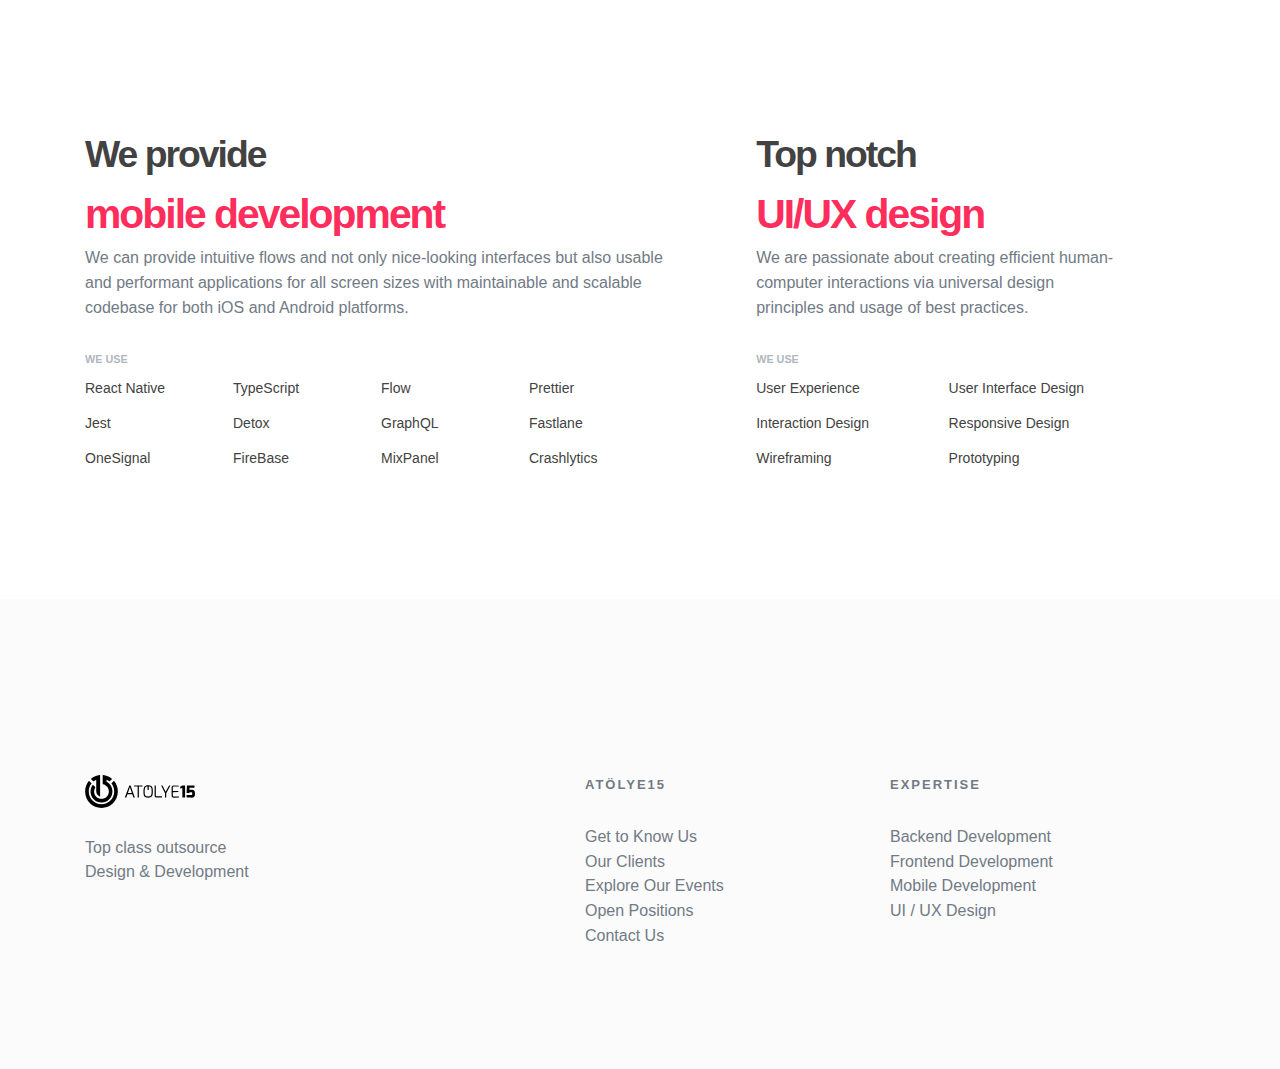
==== commit 9fff5ed9: "responsive menu bar eklendi ve duzenlendi" ====
--- a/3-Atolye15-WebDesign/index.html
+++ b/3-Atolye15-WebDesign/index.html
@@ -6,6 +6,7 @@
     <meta name="viewport" content="width=device-width, initial-scale=1.0">
     <title>Document</title>
     <link rel="stylesheet" href="style.css">
+    <link rel="stylesheet" href="hamburger.css">
 </head>
 
 <body>
@@ -39,11 +40,16 @@
                         <a href="#" class="nav-link">CONTACT</a>
                     </nav>
                 </div>
-                <button class="l-header__hamburger-btn c-hamburger-button u-hidden@md-up" style="display:none;" type="button" aria-label="Menu" aria-controls="navigation" id="hamburger-button">
+                <!-- <button class="l-header__hamburger-btn c-hamburger-button u-hidden@md-up" style="display:none;" type="button" aria-label="Menu" aria-controls="navigation" id="hamburger-button">
                     <div class="c-hamburger l-header__hamburger js-hamburger">
                         <span class="c-hamburger__box"><span class="c-hamburger__inner"></span></span>
                     </div>
-                </button>
+                </button>-->
+                <button class="hamburger" type="button">
+                    <span class="hamburger-box">
+                      <span class="hamburger-inner"></span>
+                    </span>
+                  </button>
             </div>
         </div>
     </header>
--- a/3-Atolye15-WebDesign/style.css
+++ b/3-Atolye15-WebDesign/style.css
@@ -325,7 +325,19 @@
 
 .row-footer {
     display: flex;
-    justify-items: space-between;
+    justify-items: space-around;
+}
+
+.coll-f:first-child {
+    min-width: 500px;
+}
+
+.coll-f h6 {
+    padding-bottom: 30px;
+    font-weight: 700;
+    font-size: .8125rem;
+    letter-spacing: 2px;
+    text-transform: uppercase;
 }
 
 .coll-f {
@@ -346,8 +358,16 @@
     color: #717a85;
 }
 
+.list-unstyled a:hover {
+    color: #fe2d5b;
+}
+
 .u-gap-bottom {
     margin-top: 1.75rem;
+}
+
+.hamburger {
+    display: none !important;
 }
 
 @media (max-width: 61.9375rem) {
@@ -422,6 +442,19 @@
         padding-right: 4rem;
         margin-bottom: 3rem;
     }
+    .row-footer {
+        display: block;
+    }
+    .l-header_content {
+        display: flex;
+        justify-content: space-between;
+    }
+    .hamburger {
+        display: inline-block !important;
+    }
+    .navigation-container {
+        display: none;
+    }
 }
 
 
--- a/3-Atolye15-WebDesign/hamburger.css
+++ b/3-Atolye15-WebDesign/hamburger.css
@@ -0,0 +1,699 @@
+.hamburger {
+  padding: 15px 15px;
+  display: inline-block;
+  cursor: pointer;
+  transition-property: opacity, filter;
+  transition-duration: 0.15s;
+  transition-timing-function: linear;
+  font: inherit;
+  color: inherit;
+  text-transform: none;
+  background-color: transparent;
+  border: 0;
+  margin: 0;
+  overflow: visible; }
+  .hamburger:hover {
+    opacity: 0.7; }
+  .hamburger.is-active:hover {
+    opacity: 0.7; }
+  .hamburger.is-active .hamburger-inner,
+  .hamburger.is-active .hamburger-inner::before,
+  .hamburger.is-active .hamburger-inner::after {
+    background-color: #000; }
+
+.hamburger-box {
+  width: 40px;
+  height: 24px;
+  display: inline-block;
+  position: relative; }
+
+.hamburger-inner {
+  display: block;
+  top: 50%;
+  margin-top: -2px; }
+  .hamburger-inner, .hamburger-inner::before, .hamburger-inner::after {
+    width: 40px;
+    height: 4px;
+    background-color: #000;
+    border-radius: 4px;
+    position: absolute;
+    transition-property: transform;
+    transition-duration: 0.15s;
+    transition-timing-function: ease; }
+  .hamburger-inner::before, .hamburger-inner::after {
+    content: "";
+    display: block; }
+  .hamburger-inner::before {
+    top: -10px; }
+  .hamburger-inner::after {
+    bottom: -10px; }
+
+/*
+   * 3DX
+   */
+.hamburger--3dx .hamburger-box {
+  perspective: 80px; }
+
+.hamburger--3dx .hamburger-inner {
+  transition: transform 0.15s cubic-bezier(0.645, 0.045, 0.355, 1), background-color 0s 0.1s cubic-bezier(0.645, 0.045, 0.355, 1); }
+  .hamburger--3dx .hamburger-inner::before, .hamburger--3dx .hamburger-inner::after {
+    transition: transform 0s 0.1s cubic-bezier(0.645, 0.045, 0.355, 1); }
+
+.hamburger--3dx.is-active .hamburger-inner {
+  background-color: transparent !important;
+  transform: rotateY(180deg); }
+  .hamburger--3dx.is-active .hamburger-inner::before {
+    transform: translate3d(0, 10px, 0) rotate(45deg); }
+  .hamburger--3dx.is-active .hamburger-inner::after {
+    transform: translate3d(0, -10px, 0) rotate(-45deg); }
+
+/*
+   * 3DX Reverse
+   */
+.hamburger--3dx-r .hamburger-box {
+  perspective: 80px; }
+
+.hamburger--3dx-r .hamburger-inner {
+  transition: transform 0.15s cubic-bezier(0.645, 0.045, 0.355, 1), background-color 0s 0.1s cubic-bezier(0.645, 0.045, 0.355, 1); }
+  .hamburger--3dx-r .hamburger-inner::before, .hamburger--3dx-r .hamburger-inner::after {
+    transition: transform 0s 0.1s cubic-bezier(0.645, 0.045, 0.355, 1); }
+
+.hamburger--3dx-r.is-active .hamburger-inner {
+  background-color: transparent !important;
+  transform: rotateY(-180deg); }
+  .hamburger--3dx-r.is-active .hamburger-inner::before {
+    transform: translate3d(0, 10px, 0) rotate(45deg); }
+  .hamburger--3dx-r.is-active .hamburger-inner::after {
+    transform: translate3d(0, -10px, 0) rotate(-45deg); }
+
+/*
+   * 3DY
+   */
+.hamburger--3dy .hamburger-box {
+  perspective: 80px; }
+
+.hamburger--3dy .hamburger-inner {
+  transition: transform 0.15s cubic-bezier(0.645, 0.045, 0.355, 1), background-color 0s 0.1s cubic-bezier(0.645, 0.045, 0.355, 1); }
+  .hamburger--3dy .hamburger-inner::before, .hamburger--3dy .hamburger-inner::after {
+    transition: transform 0s 0.1s cubic-bezier(0.645, 0.045, 0.355, 1); }
+
+.hamburger--3dy.is-active .hamburger-inner {
+  background-color: transparent !important;
+  transform: rotateX(-180deg); }
+  .hamburger--3dy.is-active .hamburger-inner::before {
+    transform: translate3d(0, 10px, 0) rotate(45deg); }
+  .hamburger--3dy.is-active .hamburger-inner::after {
+    transform: translate3d(0, -10px, 0) rotate(-45deg); }
+
+/*
+   * 3DY Reverse
+   */
+.hamburger--3dy-r .hamburger-box {
+  perspective: 80px; }
+
+.hamburger--3dy-r .hamburger-inner {
+  transition: transform 0.15s cubic-bezier(0.645, 0.045, 0.355, 1), background-color 0s 0.1s cubic-bezier(0.645, 0.045, 0.355, 1); }
+  .hamburger--3dy-r .hamburger-inner::before, .hamburger--3dy-r .hamburger-inner::after {
+    transition: transform 0s 0.1s cubic-bezier(0.645, 0.045, 0.355, 1); }
+
+.hamburger--3dy-r.is-active .hamburger-inner {
+  background-color: transparent !important;
+  transform: rotateX(180deg); }
+  .hamburger--3dy-r.is-active .hamburger-inner::before {
+    transform: translate3d(0, 10px, 0) rotate(45deg); }
+  .hamburger--3dy-r.is-active .hamburger-inner::after {
+    transform: translate3d(0, -10px, 0) rotate(-45deg); }
+
+/*
+   * 3DXY
+   */
+.hamburger--3dxy .hamburger-box {
+  perspective: 80px; }
+
+.hamburger--3dxy .hamburger-inner {
+  transition: transform 0.15s cubic-bezier(0.645, 0.045, 0.355, 1), background-color 0s 0.1s cubic-bezier(0.645, 0.045, 0.355, 1); }
+  .hamburger--3dxy .hamburger-inner::before, .hamburger--3dxy .hamburger-inner::after {
+    transition: transform 0s 0.1s cubic-bezier(0.645, 0.045, 0.355, 1); }
+
+.hamburger--3dxy.is-active .hamburger-inner {
+  background-color: transparent !important;
+  transform: rotateX(180deg) rotateY(180deg); }
+  .hamburger--3dxy.is-active .hamburger-inner::before {
+    transform: translate3d(0, 10px, 0) rotate(45deg); }
+  .hamburger--3dxy.is-active .hamburger-inner::after {
+    transform: translate3d(0, -10px, 0) rotate(-45deg); }
+
+/*
+   * 3DXY Reverse
+   */
+.hamburger--3dxy-r .hamburger-box {
+  perspective: 80px; }
+
+.hamburger--3dxy-r .hamburger-inner {
+  transition: transform 0.15s cubic-bezier(0.645, 0.045, 0.355, 1), background-color 0s 0.1s cubic-bezier(0.645, 0.045, 0.355, 1); }
+  .hamburger--3dxy-r .hamburger-inner::before, .hamburger--3dxy-r .hamburger-inner::after {
+    transition: transform 0s 0.1s cubic-bezier(0.645, 0.045, 0.355, 1); }
+
+.hamburger--3dxy-r.is-active .hamburger-inner {
+  background-color: transparent !important;
+  transform: rotateX(180deg) rotateY(180deg) rotateZ(-180deg); }
+  .hamburger--3dxy-r.is-active .hamburger-inner::before {
+    transform: translate3d(0, 10px, 0) rotate(45deg); }
+  .hamburger--3dxy-r.is-active .hamburger-inner::after {
+    transform: translate3d(0, -10px, 0) rotate(-45deg); }
+
+/*
+   * Arrow
+   */
+.hamburger--arrow.is-active .hamburger-inner::before {
+  transform: translate3d(-8px, 0, 0) rotate(-45deg) scale(0.7, 1); }
+
+.hamburger--arrow.is-active .hamburger-inner::after {
+  transform: translate3d(-8px, 0, 0) rotate(45deg) scale(0.7, 1); }
+
+/*
+   * Arrow Right
+   */
+.hamburger--arrow-r.is-active .hamburger-inner::before {
+  transform: translate3d(8px, 0, 0) rotate(45deg) scale(0.7, 1); }
+
+.hamburger--arrow-r.is-active .hamburger-inner::after {
+  transform: translate3d(8px, 0, 0) rotate(-45deg) scale(0.7, 1); }
+
+/*
+   * Arrow Alt
+   */
+.hamburger--arrowalt .hamburger-inner::before {
+  transition: top 0.1s 0.1s ease, transform 0.1s cubic-bezier(0.165, 0.84, 0.44, 1); }
+
+.hamburger--arrowalt .hamburger-inner::after {
+  transition: bottom 0.1s 0.1s ease, transform 0.1s cubic-bezier(0.165, 0.84, 0.44, 1); }
+
+.hamburger--arrowalt.is-active .hamburger-inner::before {
+  top: 0;
+  transform: translate3d(-8px, -10px, 0) rotate(-45deg) scale(0.7, 1);
+  transition: top 0.1s ease, transform 0.1s 0.1s cubic-bezier(0.895, 0.03, 0.685, 0.22); }
+
+.hamburger--arrowalt.is-active .hamburger-inner::after {
+  bottom: 0;
+  transform: translate3d(-8px, 10px, 0) rotate(45deg) scale(0.7, 1);
+  transition: bottom 0.1s ease, transform 0.1s 0.1s cubic-bezier(0.895, 0.03, 0.685, 0.22); }
+
+/*
+   * Arrow Alt Right
+   */
+.hamburger--arrowalt-r .hamburger-inner::before {
+  transition: top 0.1s 0.1s ease, transform 0.1s cubic-bezier(0.165, 0.84, 0.44, 1); }
+
+.hamburger--arrowalt-r .hamburger-inner::after {
+  transition: bottom 0.1s 0.1s ease, transform 0.1s cubic-bezier(0.165, 0.84, 0.44, 1); }
+
+.hamburger--arrowalt-r.is-active .hamburger-inner::before {
+  top: 0;
+  transform: translate3d(8px, -10px, 0) rotate(45deg) scale(0.7, 1);
+  transition: top 0.1s ease, transform 0.1s 0.1s cubic-bezier(0.895, 0.03, 0.685, 0.22); }
+
+.hamburger--arrowalt-r.is-active .hamburger-inner::after {
+  bottom: 0;
+  transform: translate3d(8px, 10px, 0) rotate(-45deg) scale(0.7, 1);
+  transition: bottom 0.1s ease, transform 0.1s 0.1s cubic-bezier(0.895, 0.03, 0.685, 0.22); }
+
+/*
+   * Arrow Turn
+   */
+.hamburger--arrowturn.is-active .hamburger-inner {
+  transform: rotate(-180deg); }
+  .hamburger--arrowturn.is-active .hamburger-inner::before {
+    transform: translate3d(8px, 0, 0) rotate(45deg) scale(0.7, 1); }
+  .hamburger--arrowturn.is-active .hamburger-inner::after {
+    transform: translate3d(8px, 0, 0) rotate(-45deg) scale(0.7, 1); }
+
+/*
+   * Arrow Turn Right
+   */
+.hamburger--arrowturn-r.is-active .hamburger-inner {
+  transform: rotate(-180deg); }
+  .hamburger--arrowturn-r.is-active .hamburger-inner::before {
+    transform: translate3d(-8px, 0, 0) rotate(-45deg) scale(0.7, 1); }
+  .hamburger--arrowturn-r.is-active .hamburger-inner::after {
+    transform: translate3d(-8px, 0, 0) rotate(45deg) scale(0.7, 1); }
+
+/*
+   * Boring
+   */
+.hamburger--boring .hamburger-inner, .hamburger--boring .hamburger-inner::before, .hamburger--boring .hamburger-inner::after {
+  transition-property: none; }
+
+.hamburger--boring.is-active .hamburger-inner {
+  transform: rotate(45deg); }
+  .hamburger--boring.is-active .hamburger-inner::before {
+    top: 0;
+    opacity: 0; }
+  .hamburger--boring.is-active .hamburger-inner::after {
+    bottom: 0;
+    transform: rotate(-90deg); }
+
+/*
+   * Collapse
+   */
+.hamburger--collapse .hamburger-inner {
+  top: auto;
+  bottom: 0;
+  transition-duration: 0.13s;
+  transition-delay: 0.13s;
+  transition-timing-function: cubic-bezier(0.55, 0.055, 0.675, 0.19); }
+  .hamburger--collapse .hamburger-inner::after {
+    top: -20px;
+    transition: top 0.2s 0.2s cubic-bezier(0.33333, 0.66667, 0.66667, 1), opacity 0.1s linear; }
+  .hamburger--collapse .hamburger-inner::before {
+    transition: top 0.12s 0.2s cubic-bezier(0.33333, 0.66667, 0.66667, 1), transform 0.13s cubic-bezier(0.55, 0.055, 0.675, 0.19); }
+
+.hamburger--collapse.is-active .hamburger-inner {
+  transform: translate3d(0, -10px, 0) rotate(-45deg);
+  transition-delay: 0.22s;
+  transition-timing-function: cubic-bezier(0.215, 0.61, 0.355, 1); }
+  .hamburger--collapse.is-active .hamburger-inner::after {
+    top: 0;
+    opacity: 0;
+    transition: top 0.2s cubic-bezier(0.33333, 0, 0.66667, 0.33333), opacity 0.1s 0.22s linear; }
+  .hamburger--collapse.is-active .hamburger-inner::before {
+    top: 0;
+    transform: rotate(-90deg);
+    transition: top 0.1s 0.16s cubic-bezier(0.33333, 0, 0.66667, 0.33333), transform 0.13s 0.25s cubic-bezier(0.215, 0.61, 0.355, 1); }
+
+/*
+   * Collapse Reverse
+   */
+.hamburger--collapse-r .hamburger-inner {
+  top: auto;
+  bottom: 0;
+  transition-duration: 0.13s;
+  transition-delay: 0.13s;
+  transition-timing-function: cubic-bezier(0.55, 0.055, 0.675, 0.19); }
+  .hamburger--collapse-r .hamburger-inner::after {
+    top: -20px;
+    transition: top 0.2s 0.2s cubic-bezier(0.33333, 0.66667, 0.66667, 1), opacity 0.1s linear; }
+  .hamburger--collapse-r .hamburger-inner::before {
+    transition: top 0.12s 0.2s cubic-bezier(0.33333, 0.66667, 0.66667, 1), transform 0.13s cubic-bezier(0.55, 0.055, 0.675, 0.19); }
+
+.hamburger--collapse-r.is-active .hamburger-inner {
+  transform: translate3d(0, -10px, 0) rotate(45deg);
+  transition-delay: 0.22s;
+  transition-timing-function: cubic-bezier(0.215, 0.61, 0.355, 1); }
+  .hamburger--collapse-r.is-active .hamburger-inner::after {
+    top: 0;
+    opacity: 0;
+    transition: top 0.2s cubic-bezier(0.33333, 0, 0.66667, 0.33333), opacity 0.1s 0.22s linear; }
+  .hamburger--collapse-r.is-active .hamburger-inner::before {
+    top: 0;
+    transform: rotate(90deg);
+    transition: top 0.1s 0.16s cubic-bezier(0.33333, 0, 0.66667, 0.33333), transform 0.13s 0.25s cubic-bezier(0.215, 0.61, 0.355, 1); }
+
+/*
+   * Elastic
+   */
+.hamburger--elastic .hamburger-inner {
+  top: 2px;
+  transition-duration: 0.275s;
+  transition-timing-function: cubic-bezier(0.68, -0.55, 0.265, 1.55); }
+  .hamburger--elastic .hamburger-inner::before {
+    top: 10px;
+    transition: opacity 0.125s 0.275s ease; }
+  .hamburger--elastic .hamburger-inner::after {
+    top: 20px;
+    transition: transform 0.275s cubic-bezier(0.68, -0.55, 0.265, 1.55); }
+
+.hamburger--elastic.is-active .hamburger-inner {
+  transform: translate3d(0, 10px, 0) rotate(135deg);
+  transition-delay: 0.075s; }
+  .hamburger--elastic.is-active .hamburger-inner::before {
+    transition-delay: 0s;
+    opacity: 0; }
+  .hamburger--elastic.is-active .hamburger-inner::after {
+    transform: translate3d(0, -20px, 0) rotate(-270deg);
+    transition-delay: 0.075s; }
+
+/*
+   * Elastic Reverse
+   */
+.hamburger--elastic-r .hamburger-inner {
+  top: 2px;
+  transition-duration: 0.275s;
+  transition-timing-function: cubic-bezier(0.68, -0.55, 0.265, 1.55); }
+  .hamburger--elastic-r .hamburger-inner::before {
+    top: 10px;
+    transition: opacity 0.125s 0.275s ease; }
+  .hamburger--elastic-r .hamburger-inner::after {
+    top: 20px;
+    transition: transform 0.275s cubic-bezier(0.68, -0.55, 0.265, 1.55); }
+
+.hamburger--elastic-r.is-active .hamburger-inner {
+  transform: translate3d(0, 10px, 0) rotate(-135deg);
+  transition-delay: 0.075s; }
+  .hamburger--elastic-r.is-active .hamburger-inner::before {
+    transition-delay: 0s;
+    opacity: 0; }
+  .hamburger--elastic-r.is-active .hamburger-inner::after {
+    transform: translate3d(0, -20px, 0) rotate(270deg);
+    transition-delay: 0.075s; }
+
+/*
+   * Emphatic
+   */
+.hamburger--emphatic {
+  overflow: hidden; }
+  .hamburger--emphatic .hamburger-inner {
+    transition: background-color 0.125s 0.175s ease-in; }
+    .hamburger--emphatic .hamburger-inner::before {
+      left: 0;
+      transition: transform 0.125s cubic-bezier(0.6, 0.04, 0.98, 0.335), top 0.05s 0.125s linear, left 0.125s 0.175s ease-in; }
+    .hamburger--emphatic .hamburger-inner::after {
+      top: 10px;
+      right: 0;
+      transition: transform 0.125s cubic-bezier(0.6, 0.04, 0.98, 0.335), top 0.05s 0.125s linear, right 0.125s 0.175s ease-in; }
+  .hamburger--emphatic.is-active .hamburger-inner {
+    transition-delay: 0s;
+    transition-timing-function: ease-out;
+    background-color: transparent !important; }
+    .hamburger--emphatic.is-active .hamburger-inner::before {
+      left: -80px;
+      top: -80px;
+      transform: translate3d(80px, 80px, 0) rotate(45deg);
+      transition: left 0.125s ease-out, top 0.05s 0.125s linear, transform 0.125s 0.175s cubic-bezier(0.075, 0.82, 0.165, 1); }
+    .hamburger--emphatic.is-active .hamburger-inner::after {
+      right: -80px;
+      top: -80px;
+      transform: translate3d(-80px, 80px, 0) rotate(-45deg);
+      transition: right 0.125s ease-out, top 0.05s 0.125s linear, transform 0.125s 0.175s cubic-bezier(0.075, 0.82, 0.165, 1); }
+
+/*
+   * Emphatic Reverse
+   */
+.hamburger--emphatic-r {
+  overflow: hidden; }
+  .hamburger--emphatic-r .hamburger-inner {
+    transition: background-color 0.125s 0.175s ease-in; }
+    .hamburger--emphatic-r .hamburger-inner::before {
+      left: 0;
+      transition: transform 0.125s cubic-bezier(0.6, 0.04, 0.98, 0.335), top 0.05s 0.125s linear, left 0.125s 0.175s ease-in; }
+    .hamburger--emphatic-r .hamburger-inner::after {
+      top: 10px;
+      right: 0;
+      transition: transform 0.125s cubic-bezier(0.6, 0.04, 0.98, 0.335), top 0.05s 0.125s linear, right 0.125s 0.175s ease-in; }
+  .hamburger--emphatic-r.is-active .hamburger-inner {
+    transition-delay: 0s;
+    transition-timing-function: ease-out;
+    background-color: transparent !important; }
+    .hamburger--emphatic-r.is-active .hamburger-inner::before {
+      left: -80px;
+      top: 80px;
+      transform: translate3d(80px, -80px, 0) rotate(-45deg);
+      transition: left 0.125s ease-out, top 0.05s 0.125s linear, transform 0.125s 0.175s cubic-bezier(0.075, 0.82, 0.165, 1); }
+    .hamburger--emphatic-r.is-active .hamburger-inner::after {
+      right: -80px;
+      top: 80px;
+      transform: translate3d(-80px, -80px, 0) rotate(45deg);
+      transition: right 0.125s ease-out, top 0.05s 0.125s linear, transform 0.125s 0.175s cubic-bezier(0.075, 0.82, 0.165, 1); }
+
+/*
+   * Minus
+   */
+.hamburger--minus .hamburger-inner::before, .hamburger--minus .hamburger-inner::after {
+  transition: bottom 0.08s 0s ease-out, top 0.08s 0s ease-out, opacity 0s linear; }
+
+.hamburger--minus.is-active .hamburger-inner::before, .hamburger--minus.is-active .hamburger-inner::after {
+  opacity: 0;
+  transition: bottom 0.08s ease-out, top 0.08s ease-out, opacity 0s 0.08s linear; }
+
+.hamburger--minus.is-active .hamburger-inner::before {
+  top: 0; }
+
+.hamburger--minus.is-active .hamburger-inner::after {
+  bottom: 0; }
+
+/*
+   * Slider
+   */
+.hamburger--slider .hamburger-inner {
+  top: 2px; }
+  .hamburger--slider .hamburger-inner::before {
+    top: 10px;
+    transition-property: transform, opacity;
+    transition-timing-function: ease;
+    transition-duration: 0.15s; }
+  .hamburger--slider .hamburger-inner::after {
+    top: 20px; }
+
+.hamburger--slider.is-active .hamburger-inner {
+  transform: translate3d(0, 10px, 0) rotate(45deg); }
+  .hamburger--slider.is-active .hamburger-inner::before {
+    transform: rotate(-45deg) translate3d(-5.71429px, -6px, 0);
+    opacity: 0; }
+  .hamburger--slider.is-active .hamburger-inner::after {
+    transform: translate3d(0, -20px, 0) rotate(-90deg); }
+
+/*
+   * Slider Reverse
+   */
+.hamburger--slider-r .hamburger-inner {
+  top: 2px; }
+  .hamburger--slider-r .hamburger-inner::before {
+    top: 10px;
+    transition-property: transform, opacity;
+    transition-timing-function: ease;
+    transition-duration: 0.15s; }
+  .hamburger--slider-r .hamburger-inner::after {
+    top: 20px; }
+
+.hamburger--slider-r.is-active .hamburger-inner {
+  transform: translate3d(0, 10px, 0) rotate(-45deg); }
+  .hamburger--slider-r.is-active .hamburger-inner::before {
+    transform: rotate(45deg) translate3d(5.71429px, -6px, 0);
+    opacity: 0; }
+  .hamburger--slider-r.is-active .hamburger-inner::after {
+    transform: translate3d(0, -20px, 0) rotate(90deg); }
+
+/*
+   * Spin
+   */
+.hamburger--spin .hamburger-inner {
+  transition-duration: 0.22s;
+  transition-timing-function: cubic-bezier(0.55, 0.055, 0.675, 0.19); }
+  .hamburger--spin .hamburger-inner::before {
+    transition: top 0.1s 0.25s ease-in, opacity 0.1s ease-in; }
+  .hamburger--spin .hamburger-inner::after {
+    transition: bottom 0.1s 0.25s ease-in, transform 0.22s cubic-bezier(0.55, 0.055, 0.675, 0.19); }
+
+.hamburger--spin.is-active .hamburger-inner {
+  transform: rotate(225deg);
+  transition-delay: 0.12s;
+  transition-timing-function: cubic-bezier(0.215, 0.61, 0.355, 1); }
+  .hamburger--spin.is-active .hamburger-inner::before {
+    top: 0;
+    opacity: 0;
+    transition: top 0.1s ease-out, opacity 0.1s 0.12s ease-out; }
+  .hamburger--spin.is-active .hamburger-inner::after {
+    bottom: 0;
+    transform: rotate(-90deg);
+    transition: bottom 0.1s ease-out, transform 0.22s 0.12s cubic-bezier(0.215, 0.61, 0.355, 1); }
+
+/*
+   * Spin Reverse
+   */
+.hamburger--spin-r .hamburger-inner {
+  transition-duration: 0.22s;
+  transition-timing-function: cubic-bezier(0.55, 0.055, 0.675, 0.19); }
+  .hamburger--spin-r .hamburger-inner::before {
+    transition: top 0.1s 0.25s ease-in, opacity 0.1s ease-in; }
+  .hamburger--spin-r .hamburger-inner::after {
+    transition: bottom 0.1s 0.25s ease-in, transform 0.22s cubic-bezier(0.55, 0.055, 0.675, 0.19); }
+
+.hamburger--spin-r.is-active .hamburger-inner {
+  transform: rotate(-225deg);
+  transition-delay: 0.12s;
+  transition-timing-function: cubic-bezier(0.215, 0.61, 0.355, 1); }
+  .hamburger--spin-r.is-active .hamburger-inner::before {
+    top: 0;
+    opacity: 0;
+    transition: top 0.1s ease-out, opacity 0.1s 0.12s ease-out; }
+  .hamburger--spin-r.is-active .hamburger-inner::after {
+    bottom: 0;
+    transform: rotate(90deg);
+    transition: bottom 0.1s ease-out, transform 0.22s 0.12s cubic-bezier(0.215, 0.61, 0.355, 1); }
+
+/*
+   * Spring
+   */
+.hamburger--spring .hamburger-inner {
+  top: 2px;
+  transition: background-color 0s 0.13s linear; }
+  .hamburger--spring .hamburger-inner::before {
+    top: 10px;
+    transition: top 0.1s 0.2s cubic-bezier(0.33333, 0.66667, 0.66667, 1), transform 0.13s cubic-bezier(0.55, 0.055, 0.675, 0.19); }
+  .hamburger--spring .hamburger-inner::after {
+    top: 20px;
+    transition: top 0.2s 0.2s cubic-bezier(0.33333, 0.66667, 0.66667, 1), transform 0.13s cubic-bezier(0.55, 0.055, 0.675, 0.19); }
+
+.hamburger--spring.is-active .hamburger-inner {
+  transition-delay: 0.22s;
+  background-color: transparent !important; }
+  .hamburger--spring.is-active .hamburger-inner::before {
+    top: 0;
+    transition: top 0.1s 0.15s cubic-bezier(0.33333, 0, 0.66667, 0.33333), transform 0.13s 0.22s cubic-bezier(0.215, 0.61, 0.355, 1);
+    transform: translate3d(0, 10px, 0) rotate(45deg); }
+  .hamburger--spring.is-active .hamburger-inner::after {
+    top: 0;
+    transition: top 0.2s cubic-bezier(0.33333, 0, 0.66667, 0.33333), transform 0.13s 0.22s cubic-bezier(0.215, 0.61, 0.355, 1);
+    transform: translate3d(0, 10px, 0) rotate(-45deg); }
+
+/*
+   * Spring Reverse
+   */
+.hamburger--spring-r .hamburger-inner {
+  top: auto;
+  bottom: 0;
+  transition-duration: 0.13s;
+  transition-delay: 0s;
+  transition-timing-function: cubic-bezier(0.55, 0.055, 0.675, 0.19); }
+  .hamburger--spring-r .hamburger-inner::after {
+    top: -20px;
+    transition: top 0.2s 0.2s cubic-bezier(0.33333, 0.66667, 0.66667, 1), opacity 0s linear; }
+  .hamburger--spring-r .hamburger-inner::before {
+    transition: top 0.1s 0.2s cubic-bezier(0.33333, 0.66667, 0.66667, 1), transform 0.13s cubic-bezier(0.55, 0.055, 0.675, 0.19); }
+
+.hamburger--spring-r.is-active .hamburger-inner {
+  transform: translate3d(0, -10px, 0) rotate(-45deg);
+  transition-delay: 0.22s;
+  transition-timing-function: cubic-bezier(0.215, 0.61, 0.355, 1); }
+  .hamburger--spring-r.is-active .hamburger-inner::after {
+    top: 0;
+    opacity: 0;
+    transition: top 0.2s cubic-bezier(0.33333, 0, 0.66667, 0.33333), opacity 0s 0.22s linear; }
+  .hamburger--spring-r.is-active .hamburger-inner::before {
+    top: 0;
+    transform: rotate(90deg);
+    transition: top 0.1s 0.15s cubic-bezier(0.33333, 0, 0.66667, 0.33333), transform 0.13s 0.22s cubic-bezier(0.215, 0.61, 0.355, 1); }
+
+/*
+   * Stand
+   */
+.hamburger--stand .hamburger-inner {
+  transition: transform 0.075s 0.15s cubic-bezier(0.55, 0.055, 0.675, 0.19), background-color 0s 0.075s linear; }
+  .hamburger--stand .hamburger-inner::before {
+    transition: top 0.075s 0.075s ease-in, transform 0.075s 0s cubic-bezier(0.55, 0.055, 0.675, 0.19); }
+  .hamburger--stand .hamburger-inner::after {
+    transition: bottom 0.075s 0.075s ease-in, transform 0.075s 0s cubic-bezier(0.55, 0.055, 0.675, 0.19); }
+
+.hamburger--stand.is-active .hamburger-inner {
+  transform: rotate(90deg);
+  background-color: transparent !important;
+  transition: transform 0.075s 0s cubic-bezier(0.215, 0.61, 0.355, 1), background-color 0s 0.15s linear; }
+  .hamburger--stand.is-active .hamburger-inner::before {
+    top: 0;
+    transform: rotate(-45deg);
+    transition: top 0.075s 0.1s ease-out, transform 0.075s 0.15s cubic-bezier(0.215, 0.61, 0.355, 1); }
+  .hamburger--stand.is-active .hamburger-inner::after {
+    bottom: 0;
+    transform: rotate(45deg);
+    transition: bottom 0.075s 0.1s ease-out, transform 0.075s 0.15s cubic-bezier(0.215, 0.61, 0.355, 1); }
+
+/*
+   * Stand Reverse
+   */
+.hamburger--stand-r .hamburger-inner {
+  transition: transform 0.075s 0.15s cubic-bezier(0.55, 0.055, 0.675, 0.19), background-color 0s 0.075s linear; }
+  .hamburger--stand-r .hamburger-inner::before {
+    transition: top 0.075s 0.075s ease-in, transform 0.075s 0s cubic-bezier(0.55, 0.055, 0.675, 0.19); }
+  .hamburger--stand-r .hamburger-inner::after {
+    transition: bottom 0.075s 0.075s ease-in, transform 0.075s 0s cubic-bezier(0.55, 0.055, 0.675, 0.19); }
+
+.hamburger--stand-r.is-active .hamburger-inner {
+  transform: rotate(-90deg);
+  background-color: transparent !important;
+  transition: transform 0.075s 0s cubic-bezier(0.215, 0.61, 0.355, 1), background-color 0s 0.15s linear; }
+  .hamburger--stand-r.is-active .hamburger-inner::before {
+    top: 0;
+    transform: rotate(-45deg);
+    transition: top 0.075s 0.1s ease-out, transform 0.075s 0.15s cubic-bezier(0.215, 0.61, 0.355, 1); }
+  .hamburger--stand-r.is-active .hamburger-inner::after {
+    bottom: 0;
+    transform: rotate(45deg);
+    transition: bottom 0.075s 0.1s ease-out, transform 0.075s 0.15s cubic-bezier(0.215, 0.61, 0.355, 1); }
+
+/*
+   * Squeeze
+   */
+.hamburger--squeeze .hamburger-inner {
+  transition-duration: 0.075s;
+  transition-timing-function: cubic-bezier(0.55, 0.055, 0.675, 0.19); }
+  .hamburger--squeeze .hamburger-inner::before {
+    transition: top 0.075s 0.12s ease, opacity 0.075s ease; }
+  .hamburger--squeeze .hamburger-inner::after {
+    transition: bottom 0.075s 0.12s ease, transform 0.075s cubic-bezier(0.55, 0.055, 0.675, 0.19); }
+
+.hamburger--squeeze.is-active .hamburger-inner {
+  transform: rotate(45deg);
+  transition-delay: 0.12s;
+  transition-timing-function: cubic-bezier(0.215, 0.61, 0.355, 1); }
+  .hamburger--squeeze.is-active .hamburger-inner::before {
+    top: 0;
+    opacity: 0;
+    transition: top 0.075s ease, opacity 0.075s 0.12s ease; }
+  .hamburger--squeeze.is-active .hamburger-inner::after {
+    bottom: 0;
+    transform: rotate(-90deg);
+    transition: bottom 0.075s ease, transform 0.075s 0.12s cubic-bezier(0.215, 0.61, 0.355, 1); }
+
+/*
+   * Vortex
+   */
+.hamburger--vortex .hamburger-inner {
+  transition-duration: 0.2s;
+  transition-timing-function: cubic-bezier(0.19, 1, 0.22, 1); }
+  .hamburger--vortex .hamburger-inner::before, .hamburger--vortex .hamburger-inner::after {
+    transition-duration: 0s;
+    transition-delay: 0.1s;
+    transition-timing-function: linear; }
+  .hamburger--vortex .hamburger-inner::before {
+    transition-property: top, opacity; }
+  .hamburger--vortex .hamburger-inner::after {
+    transition-property: bottom, transform; }
+
+.hamburger--vortex.is-active .hamburger-inner {
+  transform: rotate(765deg);
+  transition-timing-function: cubic-bezier(0.19, 1, 0.22, 1); }
+  .hamburger--vortex.is-active .hamburger-inner::before, .hamburger--vortex.is-active .hamburger-inner::after {
+    transition-delay: 0s; }
+  .hamburger--vortex.is-active .hamburger-inner::before {
+    top: 0;
+    opacity: 0; }
+  .hamburger--vortex.is-active .hamburger-inner::after {
+    bottom: 0;
+    transform: rotate(90deg); }
+
+/*
+   * Vortex Reverse
+   */
+.hamburger--vortex-r .hamburger-inner {
+  transition-duration: 0.2s;
+  transition-timing-function: cubic-bezier(0.19, 1, 0.22, 1); }
+  .hamburger--vortex-r .hamburger-inner::before, .hamburger--vortex-r .hamburger-inner::after {
+    transition-duration: 0s;
+    transition-delay: 0.1s;
+    transition-timing-function: linear; }
+  .hamburger--vortex-r .hamburger-inner::before {
+    transition-property: top, opacity; }
+  .hamburger--vortex-r .hamburger-inner::after {
+    transition-property: bottom, transform; }
+
+.hamburger--vortex-r.is-active .hamburger-inner {
+  transform: rotate(-765deg);
+  transition-timing-function: cubic-bezier(0.19, 1, 0.22, 1); }
+  .hamburger--vortex-r.is-active .hamburger-inner::before, .hamburger--vortex-r.is-active .hamburger-inner::after {
+    transition-delay: 0s; }
+  .hamburger--vortex-r.is-active .hamburger-inner::before {
+    top: 0;
+    opacity: 0; }
+  .hamburger--vortex-r.is-active .hamburger-inner::after {
+    bottom: 0;
+    transform: rotate(-90deg); }
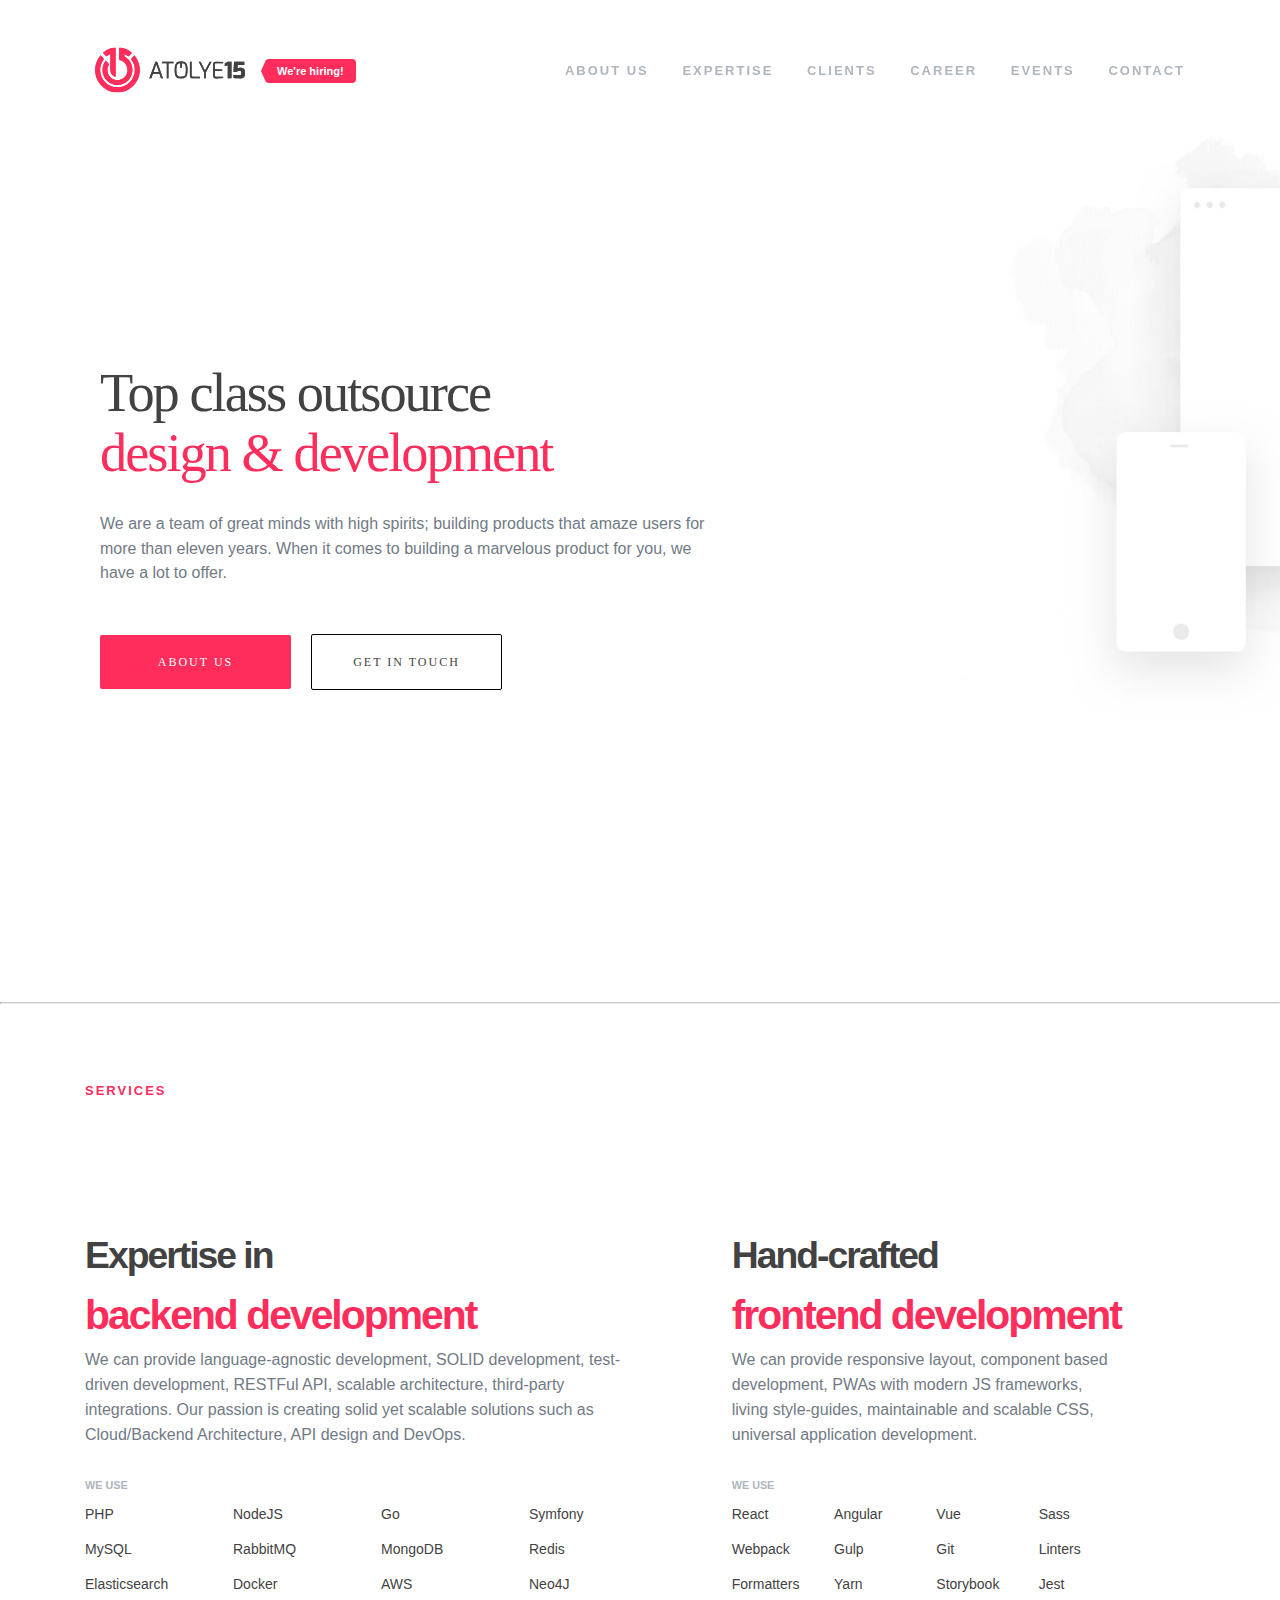
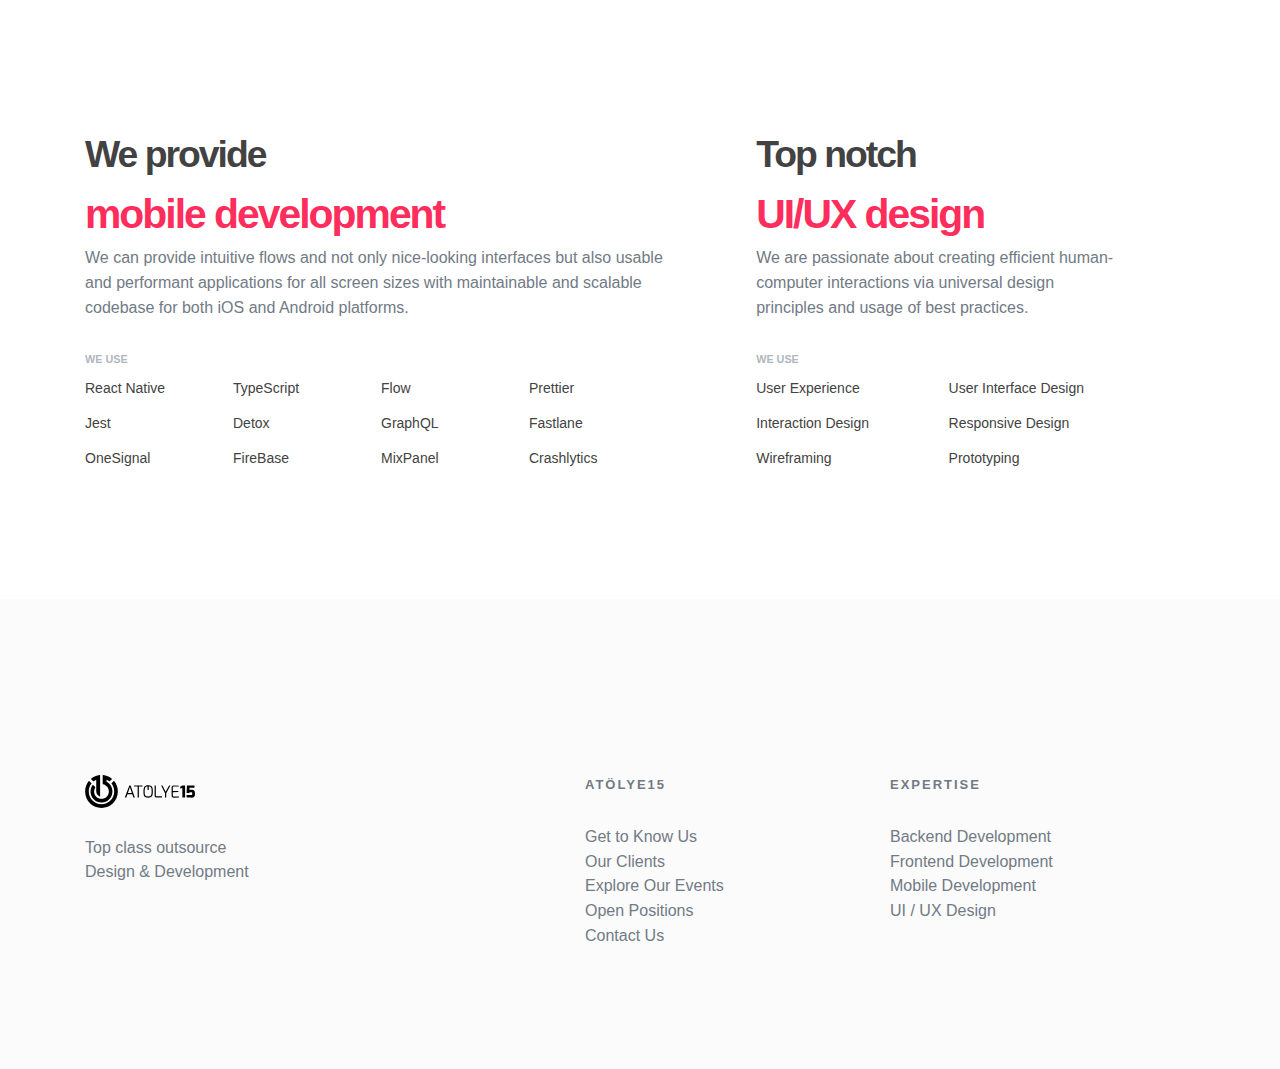
==== commit 49eb5225: "Mobil cihazlar icin menu tasarımı yapildi" ====
--- a/3-Atolye15-WebDesign/index.html
+++ b/3-Atolye15-WebDesign/index.html
@@ -4,7 +4,8 @@
 <head>
     <meta charset="UTF-8">
     <meta name="viewport" content="width=device-width, initial-scale=1.0">
-    <title>Document</title>
+    <title>Atölye15 - Top class outsource design & development</title>
+    <link rel="shortcut icon" type="image/x-icon" href="images/favicon.ico">
     <link rel="stylesheet" href="style.css">
     <link rel="stylesheet" href="hamburger.css">
 </head>
@@ -30,7 +31,7 @@
                     </svg>
                 </a>
                 <a href="#" class="hiring-label">We're hiring!</a>
-                <div class="navigation-container">
+                <div class="navigation-container is-active">
                     <nav class="c-nav">
                         <a href="#" class="nav-link">ABOUT US</a>
                         <a href="#" class="nav-link">EXPERTISE</a>
@@ -40,18 +41,13 @@
                         <a href="#" class="nav-link">CONTACT</a>
                     </nav>
                 </div>
-                <!-- <button class="l-header__hamburger-btn c-hamburger-button u-hidden@md-up" style="display:none;" type="button" aria-label="Menu" aria-controls="navigation" id="hamburger-button">
-                    <div class="c-hamburger l-header__hamburger js-hamburger">
-                        <span class="c-hamburger__box"><span class="c-hamburger__inner"></span></span>
-                    </div>
-                </button>-->
-                <button class="hamburger" type="button">
+                <div class="hamburger hamburger--slider js-hamburger" type="button">
                     <span class="hamburger-box">
                       <span class="hamburger-inner"></span>
                     </span>
-                  </button>
-            </div>
-        </div>
+                    </button>
+                </div>
+            </div>
     </header>
 
     <div class="container c-jumbotron">
--- a/3-Atolye15-WebDesign/style.css
+++ b/3-Atolye15-WebDesign/style.css
@@ -79,10 +79,14 @@
     color: #fff;
     font-family: sans-serif;
     font-size: .6875rem;
-    font-weight: 500;
+    font-weight: 700;
     letter-spacing: 0;
     text-decoration: none;
     transition: color .1s;
+}
+
+.hr-line {
+    border-top: 0.3px #c4c8cc solid;
 }
 
 .hiring-label::before {
@@ -366,8 +370,17 @@
     margin-top: 1.75rem;
 }
 
+
+/*
+*Mini Navbar
+*/
+
 .hamburger {
     display: none !important;
+}
+
+.navigation-container {
+    display: flex;
 }
 
 @media (max-width: 61.9375rem) {
@@ -417,6 +430,9 @@
     }
     .section-row h3 {
         font-size: 1.3rem;
+    }
+    .section-col h3 {
+        letter-spacing: 0.5px;
     }
     .section-row h3 span {
         font-size: 1.3rem;
@@ -451,14 +467,46 @@
     }
     .hamburger {
         display: inline-block !important;
+        position: fixed;
+        z-index: 4;
+        right: .9375rem;
+        color: #afb6be!important;
+    }
+    .is-actives {
+        display: flex !important;
+    }
+    .is-actives a {
+        display: block;
+        font-size: 1.2rem;
+        letter-spacing: "10px";
+        padding: .8125rem 0;
+    }
+    .is-actives::before {
+        position: absolute;
+        z-index: 2;
+        top: 0;
+        left: 0;
+        width: 100%;
+        height: 100%;
+        background-color: #fff;
+        content: "";
     }
     .navigation-container {
+        position: fixed;
+        z-index: 3;
+        top: 0;
+        left: 0;
         display: none;
-    }
-}
-
-
-/*992px*/
+        width: 100%;
+        height: 100%;
+        align-items: center;
+        justify-content: center;
+        will-change: opacity;
+    }
+    h3 span {
+        letter-spacing: 1px;
+    }
+}
 
 @media(min-width:62rem) {
     .container {
